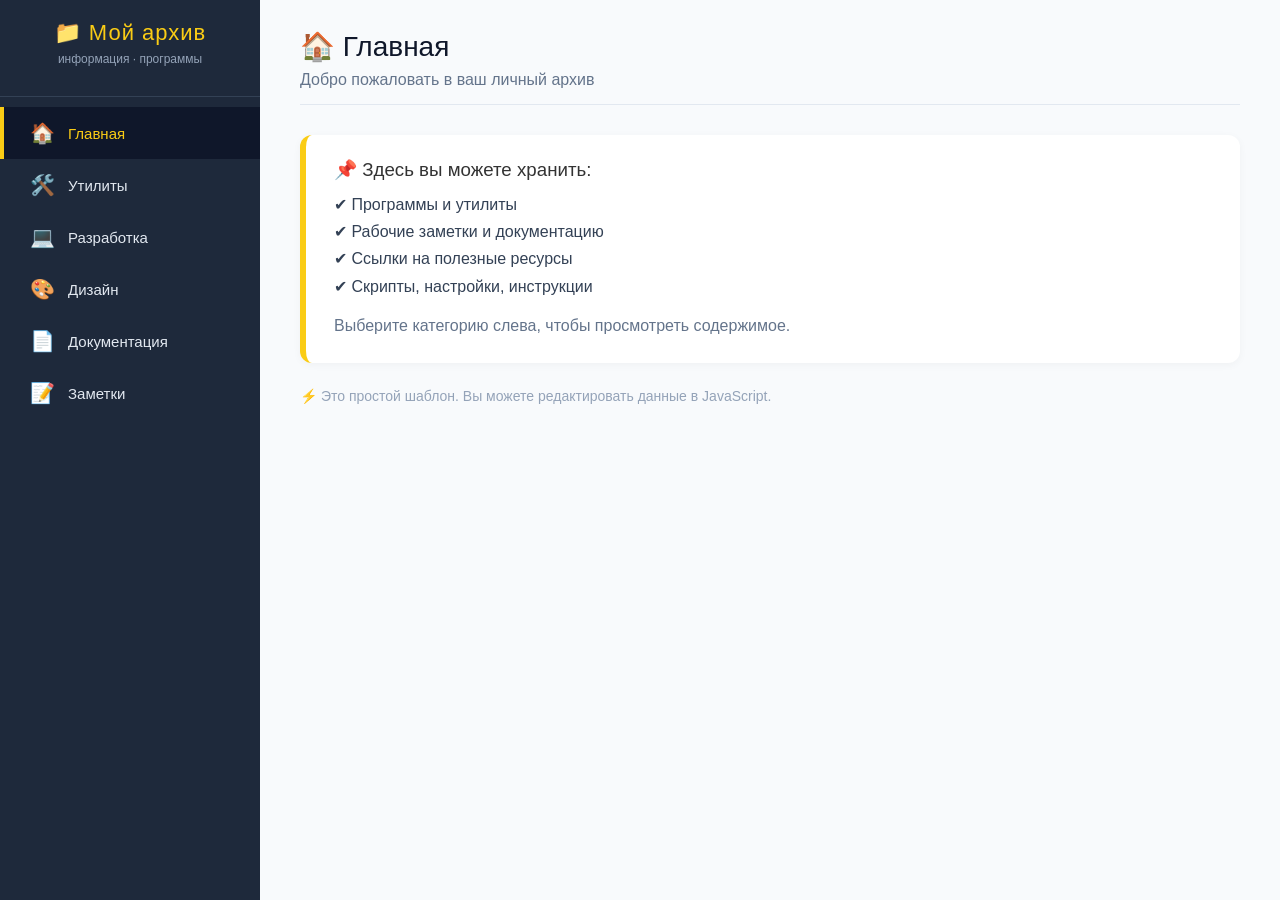
==== index.html @ 76ec464a "Add files via upload" ====
<!DOCTYPE html>
<html lang="ru">
<head>
    <meta charset="UTF-8">
    <meta name="viewport" content="width=device-width, initial-scale=1.0">
    <title>Мой архив программ и информации</title>
    <style>
        /* ----- Общие стили ----- */
        * {
            margin: 0;
            padding: 0;
            box-sizing: border-box;
            font-family: 'Segoe UI', Tahoma, Geneva, Verdana, sans-serif;
        }

        body {
            display: flex;
            height: 100vh;
            background: #f4f6f9;
            color: #333;
        }

        /* ----- Левая панель (категории) ----- */
        .sidebar {
            width: 260px;
            background: #1e293b;
            color: #e2e8f0;
            display: flex;
            flex-direction: column;
            padding: 20px 0;
            box-shadow: 2px 0 10px rgba(0, 0, 0, 0.2);
            flex-shrink: 0;
            overflow-y: auto;
        }

        .sidebar h2 {
            text-align: center;
            font-weight: 300;
            letter-spacing: 1px;
            padding: 0 20px 30px 20px;
            border-bottom: 1px solid #334155;
            color: #facc15;
            font-size: 22px;
        }

        .sidebar h2 span {
            display: block;
            font-size: 12px;
            color: #94a3b8;
            margin-top: 6px;
            letter-spacing: 0;
        }

        .category-list {
            list-style: none;
            margin-top: 10px;
        }

        .category-list li {
            padding: 14px 24px;
            cursor: pointer;
            transition: all 0.2s ease;
            border-left: 4px solid transparent;
            font-weight: 500;
            font-size: 15px;
            display: flex;
            align-items: center;
            gap: 12px;
        }

        .category-list li:hover {
            background: #334155;
            border-left-color: #facc15;
        }

        .category-list li.active {
            background: #0f172a;
            border-left-color: #facc15;
            color: #facc15;
        }

        .category-list li .icon {
            font-size: 20px;
            width: 28px;
            text-align: center;
        }

        /* ----- Правая область (контент) ----- */
        .main-content {
            flex: 1;
            padding: 30px 40px;
            overflow-y: auto;
            background: #f8fafc;
        }

        .main-content h1 {
            font-size: 28px;
            font-weight: 300;
            margin-bottom: 8px;
            color: #0f172a;
        }

        .main-content .subtitle {
            color: #64748b;
            margin-bottom: 30px;
            border-bottom: 1px solid #e2e8f0;
            padding-bottom: 15px;
        }

        /* Карточки программ / файлов */
        .items-grid {
            display: grid;
            grid-template-columns: repeat(auto-fill, minmax(220px, 1fr));
            gap: 18px;
        }

        .item-card {
            background: white;
            border-radius: 12px;
            padding: 18px 18px 14px;
            box-shadow: 0 2px 8px rgba(0, 0, 0, 0.06);
            border: 1px solid #e9edf2;
            transition: 0.15s ease;
            cursor: default;
        }

        .item-card:hover {
            transform: translateY(-3px);
            box-shadow: 0 8px 20px rgba(0, 0, 0, 0.08);
            border-color: #cbd5e1;
        }

        .item-card .item-icon {
            font-size: 32px;
            margin-bottom: 8px;
        }

        .item-card .item-name {
            font-weight: 600;
            font-size: 16px;
            color: #0f172a;
        }

        .item-card .item-desc {
            font-size: 13px;
            color: #64748b;
            margin-top: 4px;
        }

        .item-card .item-action {
            margin-top: 12px;
            display: inline-block;
            background: #eef2f6;
            padding: 4px 14px;
            border-radius: 20px;
            font-size: 12px;
            color: #1e293b;
            text-decoration: none;
            font-weight: 500;
        }

        .item-card .item-action:hover {
            background: #1e293b;
            color: white;
        }

        /* Информационный блок (не программы) */
        .info-block {
            background: white;
            border-radius: 12px;
            padding: 24px 28px;
            border-left: 6px solid #facc15;
            box-shadow: 0 2px 8px rgba(0, 0, 0, 0.04);
            margin-bottom: 25px;
        }

        .info-block h3 {
            font-weight: 500;
            margin-bottom: 10px;
        }

        .info-block p {
            line-height: 1.7;
            color: #334155;
        }

        /* ----- Адаптивность ----- */
        @media (max-width: 700px) {
            body {
                flex-direction: column;
            }
            .sidebar {
                width: 100%;
                height: auto;
                flex-direction: row;
                flex-wrap: wrap;
                padding: 10px 15px;
                align-items: center;
            }
            .sidebar h2 {
                padding: 0 15px 0 0;
                border-bottom: none;
                font-size: 18px;
                width: auto;
            }
            .sidebar h2 span {
                display: none;
            }
            .category-list {
                display: flex;
                flex-wrap: wrap;
                margin-top: 0;
                gap: 6px;
            }
            .category-list li {
                padding: 8px 14px;
                border-left: none;
                border-bottom: 2px solid transparent;
                font-size: 13px;
            }
            .category-list li.active {
                border-bottom-color: #facc15;
                border-left-color: transparent;
            }
            .main-content {
                padding: 20px;
            }
        }
    </style>
</head>
<body>

    <!-- ===== ЛЕВАЯ ПАНЕЛЬ ===== -->
    <aside class="sidebar">
        <h2>
            📁 Мой архив
            <span>информация · программы</span>
        </h2>
        <ul class="category-list" id="categoryList">
            <li class="active" data-category="home">
                <span class="icon">🏠</span> Главная
            </li>
            <li data-category="utils">
                <span class="icon">🛠️</span> Утилиты
            </li>
            <li data-category="dev">
                <span class="icon">💻</span> Разработка
            </li>
            <li data-category="design">
                <span class="icon">🎨</span> Дизайн
            </li>
            <li data-category="docs">
                <span class="icon">📄</span> Документация
            </li>
            <li data-category="notes">
                <span class="icon">📝</span> Заметки
            </li>
        </ul>
    </aside>

    <!-- ===== ПРАВАЯ ОБЛАСТЬ ===== -->
    <main class="main-content" id="mainContent">
        <!-- Содержимое будет вставлено через JavaScript -->
    </main>

    <script>
        // ============================================================
        //  ДАННЫЕ (категории + содержимое)
        // ============================================================
        const data = {
            home: {
                title: '🏠 Главная',
                subtitle: 'Добро пожаловать в ваш личный архив',
                type: 'info',
                content: `
                    <div class="info-block">
                        <h3>📌 Здесь вы можете хранить:</h3>
                        <p>
                            ✔ Программы и утилиты<br>
                            ✔ Рабочие заметки и документацию<br>
                            ✔ Ссылки на полезные ресурсы<br>
                            ✔ Скрипты, настройки, инструкции
                        </p>
                        <p style="margin-top:12px; color:#64748b;">
                            Выберите категорию слева, чтобы просмотреть содержимое.
                        </p>
                    </div>
                    <div style="color:#94a3b8; font-size:14px; margin-top:20px;">
                        ⚡ Это простой шаблон. Вы можете редактировать данные в JavaScript.
                    </div>
                `
            },
            utils: {
                title: '🛠️ Утилиты',
                subtitle: 'Системные и вспомогательные программы',
                type: 'grid',
                items: [
                    { icon: '🧹', name: 'CCleaner', desc: 'Очистка системы' },
                    { icon: '📦', name: '7-Zip', desc: 'Архиватор' },
                    { icon: '🖥️', name: 'HWMonitor', desc: 'Мониторинг железа' },
                    { icon: '🔐', name: 'KeePass', desc: 'Менеджер паролей' },
                ]
            },
            dev: {
                title: '💻 Разработка',
                subtitle: 'IDE, редакторы, инструменты для кода',
                type: 'grid',
                items: [
                    { icon: '📝', name: 'VS Code', desc: 'Редактор кода' },
                    { icon: '🐍', name: 'PyCharm', desc: 'Python IDE' },
                    { icon: '🌐', name: 'Chrome DevTools', desc: 'Отладка веб-приложений' },
                    { icon: '📂', name: 'Git', desc: 'Система контроля версий' },
                ]
            },
            design: {
                title: '🎨 Дизайн',
                subtitle: 'Графика, макеты, редакторы',
                type: 'grid',
                items: [
                    { icon: '🖌️', name: 'Figma', desc: 'Дизайн интерфейсов' },
                    { icon: '🖼️', name: 'GIMP', desc: 'Растровый редактор' },
                    { icon: '📐', name: 'Inkscape', desc: 'Векторная графика' },
                    { icon: '🎬', name: 'DaVinci Resolve', desc: 'Монтаж видео' },
                ]
            },
            docs: {
                title: '📄 Документация',
                subtitle: 'Инструкции, руководства, PDF',
                type: 'grid',
                items: [
                    { icon: '📘', name: 'Руководство по Python', desc: 'Базовый синтаксис' },
                    { icon: '📙', name: 'Docker Cheatsheet', desc: 'Команды Docker' },
                    { icon: '📗', name: 'GitHub Actions', desc: 'CI/CD примеры' },
                    { icon: '📕', name: 'Markdown Guide', desc: 'Оформление README' },
                ]
            },
            notes: {
                title: '📝 Заметки',
                subtitle: 'Быстрые записи и идеи',
                type: 'info',
                content: `
                    <div class="info-block">
                        <h3>🧠 Идеи / напоминания</h3>
                        <p>
                            • Обновить драйверы на ноутбуке<br>
                            • Написать статью про Docker<br>
                            • Сделать бэкап базы данных<br>
                            • Изучить TypeScript
                        </p>
                    </div>
                    <div class="info-block" style="border-left-color:#3b82f6;">
                        <h3>🔗 Полезные ссылки</h3>
                        <p>
                            <a href="#" style="color:#2563eb; text-decoration:none;">→ Habr</a><br>
                            <a href="#" style="color:#2563eb; text-decoration:none;">→ GitHub Trending</a><br>
                            <a href="#" style="color:#2563eb; text-decoration:none;">→ Stack Overflow</a>
                        </p>
                    </div>
                `
            }
        };

        // ============================================================
        //  ОТРИСОВКА
        // ============================================================
        function renderCategory(categoryKey) {
            const section = data[categoryKey];
            if (!section) return;

            const container = document.getElementById('mainContent');

            // Если это информационная страница
            if (section.type === 'info') {
                container.innerHTML = `
                    <h1>${section.title}</h1>
                    <div class="subtitle">${section.subtitle}</div>
                    ${section.content}
                `;
                return;
            }

            // Если это сетка программ/файлов
            if (section.type === 'grid' && section.items) {
                let cardsHtml = section.items.map(item => `
                    <div class="item-card">
                        <div class="item-icon">${item.icon}</div>
                        <div class="item-name">${item.name}</div>
                        <div class="item-desc">${item.desc}</div>
                        <a href="#" class="item-action">Подробнее →</a>
                    </div>
                `).join('');

                container.innerHTML = `
                    <h1>${section.title}</h1>
                    <div class="subtitle">${section.subtitle}</div>
                    <div class="items-grid">${cardsHtml}</div>
                `;
            }
        }

        // ============================================================
        //  НАВИГАЦИЯ (клики по категориям)
        // ============================================================
        const categoryItems = document.querySelectorAll('.category-list li');

        categoryItems.forEach(item => {
            item.addEventListener('click', function() {
                // Убираем active у всех
                categoryItems.forEach(li => li.classList.remove('active'));
                this.classList.add('active');

                const category = this.dataset.category;
                renderCategory(category);
            });
        });

        // ============================================================
        //  СТАРТОВАЯ ЗАГРУЗКА (Главная)
        // ============================================================
        renderCategory('home');
    </script>

</body>
</html>
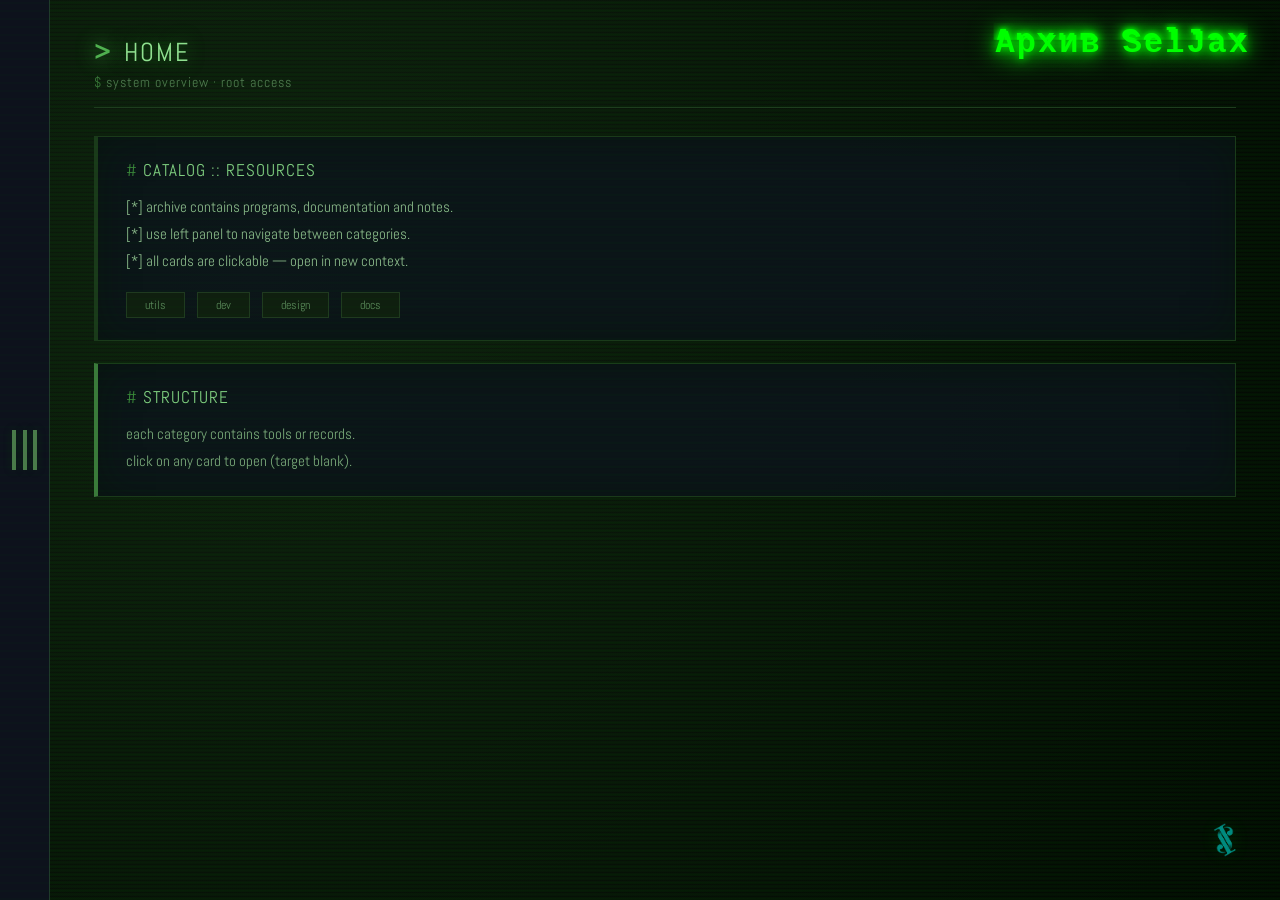
==== commit 73ab84ab: "Add files via upload" ====
--- a/index.html
+++ b/index.html
@@ -1,424 +1,929 @@
 <!DOCTYPE html>
 <html lang="ru">
 <head>
-    <meta charset="UTF-8">
-    <meta name="viewport" content="width=device-width, initial-scale=1.0">
-    <title>Мой архив программ и информации</title>
-    <style>
-        /* ----- Общие стили ----- */
-        * {
-            margin: 0;
-            padding: 0;
-            box-sizing: border-box;
-            font-family: 'Segoe UI', Tahoma, Geneva, Verdana, sans-serif;
-        }
-
-        body {
-            display: flex;
-            height: 100vh;
-            background: #f4f6f9;
-            color: #333;
-        }
-
-        /* ----- Левая панель (категории) ----- */
-        .sidebar {
-            width: 260px;
-            background: #1e293b;
-            color: #e2e8f0;
-            display: flex;
-            flex-direction: column;
-            padding: 20px 0;
-            box-shadow: 2px 0 10px rgba(0, 0, 0, 0.2);
-            flex-shrink: 0;
-            overflow-y: auto;
-        }
-
-        .sidebar h2 {
-            text-align: center;
-            font-weight: 300;
-            letter-spacing: 1px;
-            padding: 0 20px 30px 20px;
-            border-bottom: 1px solid #334155;
-            color: #facc15;
-            font-size: 22px;
-        }
-
-        .sidebar h2 span {
-            display: block;
-            font-size: 12px;
-            color: #94a3b8;
-            margin-top: 6px;
-            letter-spacing: 0;
-        }
-
-        .category-list {
-            list-style: none;
-            margin-top: 10px;
-        }
-
-        .category-list li {
-            padding: 14px 24px;
-            cursor: pointer;
-            transition: all 0.2s ease;
-            border-left: 4px solid transparent;
-            font-weight: 500;
-            font-size: 15px;
-            display: flex;
-            align-items: center;
-            gap: 12px;
-        }
-
-        .category-list li:hover {
-            background: #334155;
-            border-left-color: #facc15;
-        }
-
-        .category-list li.active {
-            background: #0f172a;
-            border-left-color: #facc15;
-            color: #facc15;
-        }
-
-        .category-list li .icon {
-            font-size: 20px;
-            width: 28px;
-            text-align: center;
-        }
-
-        /* ----- Правая область (контент) ----- */
-        .main-content {
-            flex: 1;
-            padding: 30px 40px;
-            overflow-y: auto;
-            background: #f8fafc;
-        }
-
-        .main-content h1 {
-            font-size: 28px;
-            font-weight: 300;
-            margin-bottom: 8px;
-            color: #0f172a;
-        }
-
-        .main-content .subtitle {
-            color: #64748b;
-            margin-bottom: 30px;
-            border-bottom: 1px solid #e2e8f0;
-            padding-bottom: 15px;
-        }
-
-        /* Карточки программ / файлов */
-        .items-grid {
-            display: grid;
-            grid-template-columns: repeat(auto-fill, minmax(220px, 1fr));
-            gap: 18px;
-        }
-
-        .item-card {
-            background: white;
-            border-radius: 12px;
-            padding: 18px 18px 14px;
-            box-shadow: 0 2px 8px rgba(0, 0, 0, 0.06);
-            border: 1px solid #e9edf2;
-            transition: 0.15s ease;
-            cursor: default;
-        }
-
-        .item-card:hover {
-            transform: translateY(-3px);
-            box-shadow: 0 8px 20px rgba(0, 0, 0, 0.08);
-            border-color: #cbd5e1;
-        }
-
-        .item-card .item-icon {
-            font-size: 32px;
-            margin-bottom: 8px;
-        }
-
-        .item-card .item-name {
-            font-weight: 600;
-            font-size: 16px;
-            color: #0f172a;
-        }
-
-        .item-card .item-desc {
-            font-size: 13px;
-            color: #64748b;
-            margin-top: 4px;
-        }
-
-        .item-card .item-action {
-            margin-top: 12px;
-            display: inline-block;
-            background: #eef2f6;
-            padding: 4px 14px;
-            border-radius: 20px;
-            font-size: 12px;
-            color: #1e293b;
-            text-decoration: none;
-            font-weight: 500;
-        }
-
-        .item-card .item-action:hover {
-            background: #1e293b;
-            color: white;
-        }
-
-        /* Информационный блок (не программы) */
-        .info-block {
-            background: white;
-            border-radius: 12px;
-            padding: 24px 28px;
-            border-left: 6px solid #facc15;
-            box-shadow: 0 2px 8px rgba(0, 0, 0, 0.04);
-            margin-bottom: 25px;
-        }
-
-        .info-block h3 {
-            font-weight: 500;
-            margin-bottom: 10px;
-        }
-
-        .info-block p {
-            line-height: 1.7;
-            color: #334155;
-        }
-
-        /* ----- Адаптивность ----- */
-        @media (max-width: 700px) {
-            body {
-                flex-direction: column;
-            }
-            .sidebar {
-                width: 100%;
-                height: auto;
-                flex-direction: row;
-                flex-wrap: wrap;
-                padding: 10px 15px;
-                align-items: center;
-            }
-            .sidebar h2 {
-                padding: 0 15px 0 0;
-                border-bottom: none;
-                font-size: 18px;
-                width: auto;
-            }
-            .sidebar h2 span {
-                display: none;
-            }
-            .category-list {
-                display: flex;
-                flex-wrap: wrap;
-                margin-top: 0;
-                gap: 6px;
-            }
-            .category-list li {
-                padding: 8px 14px;
-                border-left: none;
-                border-bottom: 2px solid transparent;
-                font-size: 13px;
-            }
-            .category-list li.active {
-                border-bottom-color: #facc15;
-                border-left-color: transparent;
-            }
-            .main-content {
-                padding: 20px;
-            }
-        }
-    </style>
+  <meta charset="UTF-8">
+  <meta name="viewport" content="width=device-width, initial-scale=1.0">
+  <title>ARCHIVE :: ROOT</title>
+  <link href="https://fonts.googleapis.com/css?family=Abel" rel="stylesheet">
+  <style>
+    /* ----- базовый сброс ----- */
+    * {
+      margin: 0;
+      padding: 0;
+      box-sizing: border-box;
+    }
+
+    body {
+      width: 100vw;
+      height: 100vh;
+      font-family: 'Abel', 'Courier New', monospace;
+      background: #0b0e14;
+      color: #a0f0a0;
+      overflow: hidden;
+      display: flex;
+      background-image: radial-gradient(circle at 20% 30%, #0f1a0f 0%, #030503 100%);
+      position: relative;
+    }
+
+    /* эффект сканирующей линии */
+    body::after {
+      content: '';
+      position: fixed;
+      top: 0;
+      left: 0;
+      width: 100%;
+      height: 100%;
+      background: repeating-linear-gradient(0deg,
+        rgba(0, 255, 0, 0.015) 0px,
+        rgba(0, 255, 0, 0.015) 2px,
+        transparent 2px,
+        transparent 8px);
+      pointer-events: none;
+      z-index: 999;
+    }
+
+    /* ----- ЗАГОЛОВОК "Архив SelJax" (правый верхний угол) ----- */
+    .header-title {
+      position: fixed;
+      top: 25px;
+      right: 30px;
+      z-index: 1000;
+      pointer-events: none;
+    }
+
+    .matrix-text {
+      color: #0f0;
+      font-size: 32px;
+      font-family: 'Courier New', monospace;
+      position: relative;
+      text-shadow: 0 0 10px #0f0, 0 0 20px #0f0, 0 0 30px #0f0;
+      letter-spacing: 2px;
+      font-weight: bold;
+    }
+
+    .matrix-text::before {
+      content: attr(data-text);
+      position: absolute;
+      top: 0;
+      left: 0;
+      width: 100%;
+      height: 100%;
+      animation: glitch 2s infinite;
+      clip-path: polygon(0 0, 100% 0, 100% 45%, 0 45%);
+      transform: translate(-2px, -2px);
+      color: #0f0;
+      text-shadow: 0 0 5px #0f0, 0 0 15px #0f0;
+    }
+
+    /* Glitch effect for the text */
+    @keyframes glitch {
+      0%, 100% {
+        clip-path: polygon(0 0, 100% 0, 100% 45%, 0 45%);
+        transform: translate(0);
+      }
+      33% {
+        clip-path: polygon(0 0, 100% 0, 100% 15%, 0 15%);
+        transform: translate(-3px, -3px);
+      }
+      66% {
+        clip-path: polygon(0 85%, 100% 85%, 100% 100%, 0 100%);
+        transform: translate(3px, 3px);
+      }
+    }
+
+    /* Дождь из символов */
+    .rain {
+      position: fixed;
+      top: 0;
+      left: 0;
+      width: 100%;
+      height: 100%;
+      background: repeating-linear-gradient(
+        0deg,
+        rgba(0, 255, 0, 0.03) 0,
+        rgba(0, 255, 0, 0.06) 2px,
+        transparent 4px
+      );
+      animation: rain 10s linear infinite;
+      z-index: 0;
+      pointer-events: none;
+    }
+
+    @keyframes rain {
+      0% {
+        transform: translateY(-100%);
+      }
+      100% {
+        transform: translateY(100%);
+      }
+    }
+
+    /* ----- ЛОГОТИП (правый нижний угол) ----- */
+    .logo {
+      position: fixed;
+      bottom: 30px;
+      right: 30px;
+      z-index: 1000;
+      opacity: 0.7;
+      transition: opacity 0.3s ease;
+      pointer-events: none;
+    }
+
+    .logo:hover {
+      opacity: 1;
+    }
+
+    .logo img {
+      max-height: 50px;
+      width: auto;
+      filter: drop-shadow(0 0 10px rgba(0, 255, 0, 0.2));
+    }
+
+    /* ----- МЕНЮ (фиксированное, не накладывается) ----- */
+    .menu-trigger {
+      position: fixed;
+      top: 0;
+      left: 0;
+      width: 50px;
+      height: 100%;
+      cursor: pointer;
+      display: flex;
+      align-items: center;
+      justify-content: center;
+      z-index: 100;
+      background: #0d121c;
+      border-right: 1px solid #1f3a2a;
+      transition: background 0.2s;
+    }
+
+    .menu-trigger:hover {
+      background: #111e1a;
+      border-right: none;
+    }
+
+    .menu-trigger:hover > .bars > span:first-of-type,
+    .menu-trigger:hover > .bars > span:last-of-type {
+      transform: translateY(-5px);
+      opacity: 0;
+    }
+
+    .menu-trigger:hover > .bars > span:nth-of-type(2) {
+      transform: scaleY(1.2);
+      transform-origin: center bottom;
+    }
+
+    .menu-trigger:hover > .menu {
+      transform: translateX(0);
+    }
+
+    .menu-trigger:hover > .menu > ul > li > p {
+      transform: translateY(0);
+    }
+
+    .menu-trigger:hover > .menu-label {
+      opacity: 1;
+    }
+
+    .menu-label {
+      color: #5a8a5a;
+      font-weight: bold;
+      letter-spacing: 0.2rem;
+      transition: opacity 0.8s cubic-bezier(0.785, 0.135, 0.15, 0.86);
+      position: absolute;
+      opacity: 0;
+      font-size: 0.8rem;
+      z-index: 101;
+      text-transform: uppercase;
+      text-shadow: 0 0 8px #1f4a1f;
+      pointer-events: none;
+      bottom: 30px;
+      left: 290%;
+      transform: translateX(-50%);
+      white-space: nowrap;
+    }
+
+    .bars {
+      display: flex;
+      width: 50%;
+      align-items: center;
+      justify-content: space-between;
+      z-index: 10;
+    }
+
+    .bars > span {
+      width: 4px;
+      height: 40px;
+      background: #4a7a4a;
+      transition: all 0.4s ease;
+      box-shadow: 0 0 8px rgba(0, 80, 0, 0.3);
+    }
+
+    /* Меню полностью выезжает, не накладываясь */
+    .menu {
+      position: fixed;
+      top: 0;
+      left: 0;
+      background: #0d121c;
+      height: 100%;
+      border-right: 1px solid #1f3a2a;
+      transform: translateX(-100%);
+      transition: all 0.8s cubic-bezier(0.785, 0.135, 0.15, 0.86);
+      padding: 50px 100px 50px 50px;
+      will-change: transform;
+      z-index: 99;
+      box-shadow: inset -10px 0 30px rgba(0, 20, 0, 0.4);
+      width: 300px;
+      pointer-events: none;
+    }
+
+    .menu-trigger:hover .menu {
+      transform: translateX(0);
+      pointer-events: auto;
+    }
+
+    .menu > ul:hover > li:not(:hover) {
+      color: rgba(180, 240, 180, 0.4);
+    }
+
+    .menu > ul > li {
+      color: #a0e0a0;
+      font-size: 2rem;
+      cursor: pointer;
+      padding: 10px 0;
+      width: 200px;
+      overflow: hidden;
+      list-style: none;
+      text-transform: uppercase;
+      letter-spacing: 2px;
+      text-shadow: 0 0 6px rgba(0, 60, 0, 0.2);
+      transition: color 0.2s ease;
+    }
+
+    .menu > ul > li:first-of-type {
+      padding-top: 0;
+    }
+
+    .menu > ul > li:last-of-type {
+      padding-bottom: 0;
+    }
+
+    .menu > ul > li:nth-of-type(1) > p {
+      transition: transform 0.6s cubic-bezier(0.785, 0.135, 0.15, 0.86) 0.1s, color 0.2s ease;
+    }
+    .menu > ul > li:nth-of-type(2) > p {
+      transition: transform 0.6s cubic-bezier(0.785, 0.135, 0.15, 0.86) 0.2s, color 0.2s ease;
+    }
+    .menu > ul > li:nth-of-type(3) > p {
+      transition: transform 0.6s cubic-bezier(0.785, 0.135, 0.15, 0.86) 0.3s, color 0.2s ease;
+    }
+    .menu > ul > li:nth-of-type(4) > p {
+      transition: transform 0.6s cubic-bezier(0.785, 0.135, 0.15, 0.86) 0.4s, color 0.2s ease;
+    }
+    .menu > ul > li:nth-of-type(5) > p {
+      transition: transform 0.6s cubic-bezier(0.785, 0.135, 0.15, 0.86) 0.5s, color 0.2s ease;
+    }
+    .menu > ul > li:nth-of-type(6) > p {
+      transition: transform 0.6s cubic-bezier(0.785, 0.135, 0.15, 0.86) 0.6s, color 0.2s ease;
+    }
+
+    .menu > ul > li > p {
+      transform: translateY(calc(100% + 10px));
+      font-weight: 400;
+    }
+
+    .menu > ul > li:hover {
+      color: #b0ffb0;
+      text-shadow: 0 0 20px #2fdf2f;
+    }
+
+    /* ----- ОСНОВНОЙ КОНТЕНТ (сдвигается вместе с меню) ----- */
+    .app-wrapper {
+      position: fixed;
+      top: 0;
+      left: 50px;
+      width: calc(100% - 50px);
+      height: 100%;
+      transition: transform 0.8s cubic-bezier(0.785, 0.135, 0.15, 0.86);
+      transform: translateX(0);
+      will-change: transform;
+      z-index: 1;
+    }
+
+    .menu-trigger:hover + .app-wrapper {
+      transform: translateX(300px);
+    }
+
+    .main-content {
+      width: 100%;
+      height: 100%;
+      padding: 36px 44px 40px 44px;
+      overflow-y: auto;
+      background: transparent;
+      position: relative;
+      z-index: 2;
+    }
+
+    .main-content::-webkit-scrollbar {
+      width: 8px;
+      background: #0b141c;
+    }
+    .main-content::-webkit-scrollbar-track {
+      background: #0b141c;
+    }
+    .main-content::-webkit-scrollbar-thumb {
+      background: #1f4a1f;
+      border: 1px solid #2a5a2a;
+    }
+    .main-content::-webkit-scrollbar-thumb:hover {
+      background: #3a7a3a;
+    }
+
+    /* заголовки (хакер) */
+    .page-title {
+      font-weight: 400;
+      font-size: 26px;
+      color: #90e090;
+      letter-spacing: 2px;
+      text-transform: uppercase;
+      text-shadow: 0 0 18px #1f7f1f;
+      margin-bottom: 4px;
+      display: flex;
+      align-items: center;
+      gap: 12px;
+    }
+
+    .page-title::before {
+      content: '>';
+      color: #50b050;
+      font-weight: 700;
+      text-shadow: 0 0 20px #40d040;
+    }
+
+    .page-sub {
+      color: #4f7a4f;
+      font-size: 14px;
+      border-bottom: 1px solid #1f3a1f;
+      padding-bottom: 16px;
+      margin-bottom: 28px;
+      letter-spacing: 1px;
+      text-transform: lowercase;
+      font-weight: 300;
+    }
+
+    .page-sub::before {
+      content: '$ ';
+      color: #3a7a3a;
+    }
+
+    /* информационные блоки */
+    .info-block {
+      background: rgba(12, 20, 28, 0.85);
+      border-radius: 0;
+      padding: 22px 28px;
+      border-left: 3px solid #50b050;
+      margin-bottom: 22px;
+      border: 1px solid #1a3a1a;
+      border-left-width: 4px;
+      box-shadow: inset 0 0 40px rgba(0, 20, 0, 0.4);
+    }
+
+    .info-block h3 {
+      font-weight: 400;
+      font-size: 17px;
+      color: #80d080;
+      margin-bottom: 12px;
+      letter-spacing: 1px;
+      text-transform: uppercase;
+    }
+
+    .info-block h3::before {
+      content: '# ';
+      color: #3a8a3a;
+    }
+
+    .info-block p {
+      line-height: 1.8;
+      color: #8aba8a;
+      font-size: 15px;
+    }
+
+    .info-block .list-item {
+      display: block;
+      padding: 6px 0;
+      border-bottom: 1px solid #1a2a1a;
+      color: #8aba8a;
+    }
+
+    .info-block .list-item::before {
+      content: '• ';
+      color: #4a9a4a;
+    }
+
+    .info-block .link-list a {
+      display: inline-block;
+      margin: 4px 0;
+      color: #70c070;
+      text-decoration: none;
+      border-bottom: 1px dashed #2a5a2a;
+      transition: 0.15s;
+      font-weight: 400;
+    }
+
+    .info-block .link-list a:hover {
+      color: #b0ffb0;
+      border-bottom-color: #70d070;
+      text-shadow: 0 0 12px #3fcf3f;
+    }
+
+    /* сетка карточек */
+    .items-grid {
+      display: grid;
+      grid-template-columns: repeat(auto-fill, minmax(220px, 1fr));
+      gap: 18px;
+    }
+
+    .item-card {
+      background: rgba(11, 20, 28, 0.85);
+      border-radius: 0;
+      padding: 18px 18px 16px;
+      border: 1px solid #1f3a1f;
+      transition: all 0.15s ease;
+      box-shadow: 0 0 12px rgba(0, 20, 0, 0.2);
+      cursor: pointer;
+      display: block;
+      text-decoration: none;
+      color: #a0e0a0;
+      position: relative;
+    }
+
+    .item-card::after {
+      content: '';
+      position: absolute;
+      bottom: 0;
+      left: 0;
+      width: 0;
+      height: 2px;
+      background: #60d060;
+      transition: 0.2s ease;
+    }
+
+    .item-card:hover {
+      transform: translateY(-3px);
+      border-color: #50b050;
+      box-shadow: 0 0 30px rgba(0, 60, 0, 0.3);
+      background: rgba(13, 26, 34, 0.9);
+    }
+
+    .item-card:hover::after {
+      width: 100%;
+    }
+
+    .item-card:active {
+      transform: scale(0.97);
+    }
+
+    .item-card .item-name {
+      font-weight: 400;
+      font-size: 16px;
+      color: #b0f0b0;
+      letter-spacing: 0.5px;
+      text-transform: uppercase;
+    }
+
+    .item-card .item-name::before {
+      content: '>';
+      color: #3a8a3a;
+      margin-right: 6px;
+    }
+
+    .item-card .item-desc {
+      font-size: 13px;
+      color: #6f9a6f;
+      margin-top: 6px;
+      line-height: 1.5;
+      font-weight: 300;
+    }
+
+    .item-card .item-meta {
+      margin-top: 14px;
+      display: flex;
+      align-items: center;
+      gap: 12px;
+    }
+
+    .item-card .item-tag {
+      font-size: 10px;
+      background: #0f1f0f;
+      color: #5a8a5a;
+      padding: 2px 14px;
+      border-radius: 0;
+      border: 1px solid #1f3a1f;
+      letter-spacing: 1px;
+      text-transform: uppercase;
+      font-weight: 300;
+    }
+
+    .item-card .item-action {
+      display: none;
+    }
+
+    /* ----- АДАПТИВНОСТЬ ----- */
+    @media (max-width: 720px) {
+      .menu-trigger {
+        width: 40px;
+      }
+      .menu {
+        padding: 30px 60px 30px 30px;
+        width: 250px;
+      }
+      .menu > ul > li {
+        font-size: 1.4rem;
+        padding: 6px 0;
+        width: 140px;
+      }
+      .app-wrapper {
+        left: 40px;
+        width: calc(100% - 40px);
+      }
+      .menu-trigger:hover + .app-wrapper {
+        transform: translateX(250px);
+      }
+      .main-content {
+        padding: 20px 16px 20px 20px;
+      }
+      .page-title {
+        font-size: 20px;
+      }
+      .items-grid {
+        grid-template-columns: 1fr 1fr;
+      }
+      .logo img {
+        max-height: 35px;
+      }
+      .logo {
+        bottom: 20px;
+        right: 20px;
+      }
+      .matrix-text {
+        font-size: 22px;
+      }
+      .header-title {
+        top: 15px;
+        right: 20px;
+      }
+    }
+
+    @media (max-width: 480px) {
+      .menu-trigger {
+        width: 36px;
+      }
+      .menu {
+        padding: 20px 30px 20px 20px;
+        width: 200px;
+      }
+      .menu > ul > li {
+        font-size: 1.1rem;
+        padding: 4px 0;
+        width: 100px;
+      }
+      .app-wrapper {
+        left: 36px;
+        width: calc(100% - 36px);
+      }
+      .menu-trigger:hover + .app-wrapper {
+        transform: translateX(200px);
+      }
+      .main-content {
+        padding: 16px 12px 16px 16px;
+      }
+      .items-grid {
+        grid-template-columns: 1fr;
+      }
+      .logo img {
+        max-height: 28px;
+      }
+      .logo {
+        bottom: 15px;
+        right: 15px;
+      }
+      .matrix-text {
+        font-size: 18px;
+      }
+      .header-title {
+        top: 10px;
+        right: 15px;
+      }
+    }
+  </style>
 </head>
 <body>
 
-    <!-- ===== ЛЕВАЯ ПАНЕЛЬ ===== -->
-    <aside class="sidebar">
-        <h2>
-            📁 Мой архив
-            <span>информация · программы</span>
-        </h2>
-        <ul class="category-list" id="categoryList">
-            <li class="active" data-category="home">
-                <span class="icon">🏠</span> Главная
-            </li>
-            <li data-category="utils">
-                <span class="icon">🛠️</span> Утилиты
-            </li>
-            <li data-category="dev">
-                <span class="icon">💻</span> Разработка
-            </li>
-            <li data-category="design">
-                <span class="icon">🎨</span> Дизайн
-            </li>
-            <li data-category="docs">
-                <span class="icon">📄</span> Документация
-            </li>
-            <li data-category="notes">
-                <span class="icon">📝</span> Заметки
-            </li>
-        </ul>
-    </aside>
-
-    <!-- ===== ПРАВАЯ ОБЛАСТЬ ===== -->
+  <!-- ===== ЭФФЕКТ ДОЖДЯ ===== -->
+  <div class="rain"></div>
+
+  <!-- ===== ЗАГОЛОВОК "Архив SelJax" (правый верхний угол) ===== -->
+  <div class="header-title">
+    <div class="matrix-text" data-text="Архив SelJax">Архив SelJax</div>
+  </div>
+
+  <!-- ===== ЛОГОТИП (правый нижний угол) ===== -->
+  <div class="logo">
+    <img src="images/seljax_logo.png" alt="Seljax Logo">
+  </div>
+
+  <!-- ===== МЕНЮ (триггер) ===== -->
+  <div class="menu-trigger" id="menuTrigger">
+    <div class="bars">
+      <span></span>
+      <span></span>
+      <span></span>
+    </div>
+    <span class="menu-label">menu</span>
+    <nav class="menu" id="sideMenu">
+      <ul class="category-list" id="categoryList">
+        <li data-category="home"><p>home</p></li>
+        <li data-category="utils"><p>utils</p></li>
+        <li data-category="dev"><p>dev</p></li>
+        <li data-category="design"><p>design</p></li>
+        <li data-category="docs"><p>docs</p></li>
+        <li data-category="notes"><p>notes</p></li>
+      </ul>
+    </nav>
+  </div>
+
+  <!-- ===== ОБЕРТКА (сдвигается вместе с меню) ===== -->
+  <div class="app-wrapper" id="appWrapper">
+    <!-- ===== ОСНОВНОЙ КОНТЕНТ ===== -->
     <main class="main-content" id="mainContent">
-        <!-- Содержимое будет вставлено через JavaScript -->
+      <!-- динамический рендер через JavaScript -->
     </main>
-
-    <script>
-        // ============================================================
-        //  ДАННЫЕ (категории + содержимое)
-        // ============================================================
-        const data = {
-            home: {
-                title: '🏠 Главная',
-                subtitle: 'Добро пожаловать в ваш личный архив',
-                type: 'info',
-                content: `
-                    <div class="info-block">
-                        <h3>📌 Здесь вы можете хранить:</h3>
-                        <p>
-                            ✔ Программы и утилиты<br>
-                            ✔ Рабочие заметки и документацию<br>
-                            ✔ Ссылки на полезные ресурсы<br>
-                            ✔ Скрипты, настройки, инструкции
-                        </p>
-                        <p style="margin-top:12px; color:#64748b;">
-                            Выберите категорию слева, чтобы просмотреть содержимое.
-                        </p>
-                    </div>
-                    <div style="color:#94a3b8; font-size:14px; margin-top:20px;">
-                        ⚡ Это простой шаблон. Вы можете редактировать данные в JavaScript.
-                    </div>
-                `
-            },
-            utils: {
-                title: '🛠️ Утилиты',
-                subtitle: 'Системные и вспомогательные программы',
-                type: 'grid',
-                items: [
-                    { icon: '🧹', name: 'CCleaner', desc: 'Очистка системы' },
-                    { icon: '📦', name: '7-Zip', desc: 'Архиватор' },
-                    { icon: '🖥️', name: 'HWMonitor', desc: 'Мониторинг железа' },
-                    { icon: '🔐', name: 'KeePass', desc: 'Менеджер паролей' },
-                ]
-            },
-            dev: {
-                title: '💻 Разработка',
-                subtitle: 'IDE, редакторы, инструменты для кода',
-                type: 'grid',
-                items: [
-                    { icon: '📝', name: 'VS Code', desc: 'Редактор кода' },
-                    { icon: '🐍', name: 'PyCharm', desc: 'Python IDE' },
-                    { icon: '🌐', name: 'Chrome DevTools', desc: 'Отладка веб-приложений' },
-                    { icon: '📂', name: 'Git', desc: 'Система контроля версий' },
-                ]
-            },
-            design: {
-                title: '🎨 Дизайн',
-                subtitle: 'Графика, макеты, редакторы',
-                type: 'grid',
-                items: [
-                    { icon: '🖌️', name: 'Figma', desc: 'Дизайн интерфейсов' },
-                    { icon: '🖼️', name: 'GIMP', desc: 'Растровый редактор' },
-                    { icon: '📐', name: 'Inkscape', desc: 'Векторная графика' },
-                    { icon: '🎬', name: 'DaVinci Resolve', desc: 'Монтаж видео' },
-                ]
-            },
-            docs: {
-                title: '📄 Документация',
-                subtitle: 'Инструкции, руководства, PDF',
-                type: 'grid',
-                items: [
-                    { icon: '📘', name: 'Руководство по Python', desc: 'Базовый синтаксис' },
-                    { icon: '📙', name: 'Docker Cheatsheet', desc: 'Команды Docker' },
-                    { icon: '📗', name: 'GitHub Actions', desc: 'CI/CD примеры' },
-                    { icon: '📕', name: 'Markdown Guide', desc: 'Оформление README' },
-                ]
-            },
-            notes: {
-                title: '📝 Заметки',
-                subtitle: 'Быстрые записи и идеи',
-                type: 'info',
-                content: `
-                    <div class="info-block">
-                        <h3>🧠 Идеи / напоминания</h3>
-                        <p>
-                            • Обновить драйверы на ноутбуке<br>
-                            • Написать статью про Docker<br>
-                            • Сделать бэкап базы данных<br>
-                            • Изучить TypeScript
-                        </p>
-                    </div>
-                    <div class="info-block" style="border-left-color:#3b82f6;">
-                        <h3>🔗 Полезные ссылки</h3>
-                        <p>
-                            <a href="#" style="color:#2563eb; text-decoration:none;">→ Habr</a><br>
-                            <a href="#" style="color:#2563eb; text-decoration:none;">→ GitHub Trending</a><br>
-                            <a href="#" style="color:#2563eb; text-decoration:none;">→ Stack Overflow</a>
-                        </p>
-                    </div>
-                `
+  </div>
+
+  <script>
+    (function() {
+      // ================================================================
+      // ПРОВЕРКА НА 404 ОШИБКУ
+      // ================================================================
+      (function check404() {
+        // Проверяем, не является ли текущая страница error404.html
+        if (window.location.pathname.includes('error404.html')) {
+          return; // Если уже на странице 404 — ничего не делаем
+        }
+
+        // Проверяем, есть ли параметр ?404 или ?error=404 в URL
+        const urlParams = new URLSearchParams(window.location.search);
+        if (urlParams.get('error') === '404' || urlParams.get('404') !== null) {
+          window.location.href = 'error404.html';
+          return;
+        }
+
+        // Проверяем, не является ли страница 404 по другим признакам
+        // (например, если в title есть "404" или путь содержит несуществующий файл)
+        if (document.title.includes('404') || 
+            document.title.includes('Not Found') ||
+            document.title.includes('Страница не найдена')) {
+          window.location.href = 'error404.html';
+          return;
+        }
+
+        // Перехватываем клики по ссылкам для проверки
+        document.addEventListener('click', function(e) {
+          const link = e.target.closest('a');
+          if (link && link.href && !link.href.startsWith('#') && 
+              !link.href.startsWith('javascript:') && !link.href.includes('error404.html')) {
+            
+            // Проверяем, ведёт ли ссылка на существующий файл
+            // (простая проверка для демонстрации)
+            const url = new URL(link.href);
+            const path = url.pathname;
+            
+            // Если путь заканчивается на .html или .htm, но не является index.html или error404.html
+            if ((path.endsWith('.html') || path.endsWith('.htm')) && 
+                !path.endsWith('index.html') && 
+                !path.endsWith('error404.html') &&
+                !path.endsWith('/')) {
+              
+              // Проверяем, есть ли такой файл в списке существующих
+              // (это упрощённая проверка для демонстрации)
+              const existingPages = ['index.html', 'error404.html'];
+              const pageName = path.split('/').pop();
+              
+              if (!existingPages.includes(pageName) && pageName !== '') {
+                e.preventDefault();
+                window.location.href = 'error404.html';
+              }
             }
-        };
-
-        // ============================================================
-        //  ОТРИСОВКА
-        // ============================================================
-        function renderCategory(categoryKey) {
-            const section = data[categoryKey];
-            if (!section) return;
-
-            const container = document.getElementById('mainContent');
-
-            // Если это информационная страница
-            if (section.type === 'info') {
-                container.innerHTML = `
-                    <h1>${section.title}</h1>
-                    <div class="subtitle">${section.subtitle}</div>
-                    ${section.content}
-                `;
-                return;
-            }
-
-            // Если это сетка программ/файлов
-            if (section.type === 'grid' && section.items) {
-                let cardsHtml = section.items.map(item => `
-                    <div class="item-card">
-                        <div class="item-icon">${item.icon}</div>
-                        <div class="item-name">${item.name}</div>
-                        <div class="item-desc">${item.desc}</div>
-                        <a href="#" class="item-action">Подробнее →</a>
-                    </div>
-                `).join('');
-
-                container.innerHTML = `
-                    <h1>${section.title}</h1>
-                    <div class="subtitle">${section.subtitle}</div>
-                    <div class="items-grid">${cardsHtml}</div>
-                `;
-            }
+          }
+        });
+      })();
+
+      // ================================================================
+      // ДАННЫЕ
+      // ================================================================
+      const data = {
+        home: {
+          title: 'home',
+          subtitle: 'system overview · root access',
+          type: 'info',
+          content: `
+            <div class="info-block">
+              <h3>catalog :: resources</h3>
+              <p>
+                [*] archive contains programs, documentation and notes.<br>
+                [*] use left panel to navigate between categories.<br>
+                [*] all cards are clickable — open in new context.
+              </p>
+              <div style="margin-top: 18px; display: flex; gap: 12px; flex-wrap: wrap;">
+                <span style="background:#0f1f0f; padding:4px 18px; border:1px solid #1f3a1f; font-size:12px; color:#5a8a5a;">utils</span>
+                <span style="background:#0f1f0f; padding:4px 18px; border:1px solid #1f3a1f; font-size:12px; color:#5a8a5a;">dev</span>
+                <span style="background:#0f1f0f; padding:4px 18px; border:1px solid #1f3a1f; font-size:12px; color:#5a8a5a;">design</span>
+                <span style="background:#0f1f0f; padding:4px 18px; border:1px solid #1f3a1f; font-size:12px; color:#5a8a5a;">docs</span>
+              </div>
+            </div>
+            <div class="info-block" style="border-left-color:#3a7a3a;">
+              <h3>structure</h3>
+              <p style="color:#7aaa7a;">
+                each category contains tools or records.<br>
+                click on any card to open (target blank).
+              </p>
+            </div>
+          `
+        },
+        utils: {
+          title: 'utils',
+          subtitle: 'system & auxiliary tools',
+          type: 'grid',
+          items: [
+            { name: 'CCleaner', desc: 'system cleaner & registry', tag: 'system', link: '#' },
+            { name: '7-Zip', desc: 'high compression archiver', tag: 'file', link: '#' },
+            { name: 'HWMonitor', desc: 'hardware monitoring', tag: 'hardware', link: '#' },
+            { name: 'KeePass', desc: 'encrypted password manager', tag: 'security', link: '#' },
+          ]
+        },
+        dev: {
+          title: 'dev',
+          subtitle: 'editors, IDE, coding tools',
+          type: 'grid',
+          items: [
+            { name: 'VS Code', desc: 'multi-language code editor', tag: 'editor', link: '#' },
+            { name: 'PyCharm', desc: 'python development environment', tag: 'IDE', link: '#' },
+            { name: 'Chrome DevTools', desc: 'web debugging & profiling', tag: 'debug', link: '#' },
+            { name: 'Git', desc: 'distributed version control', tag: 'VCS', link: '#' },
+          ]
+        },
+        design: {
+          title: 'design',
+          subtitle: 'graphics, layouts, editors',
+          type: 'grid',
+          items: [
+            { name: 'Figma', desc: 'vector UI/UX design', tag: 'UI/UX', link: '#' },
+            { name: 'GIMP', desc: 'raster graphics & retouch', tag: 'editor', link: '#' },
+            { name: 'Inkscape', desc: 'vector graphics (SVG)', tag: 'vector', link: '#' },
+            { name: 'DaVinci Resolve', desc: 'non-linear video editing', tag: 'video', link: '#' },
+          ]
+        },
+        docs: {
+          title: 'docs',
+          subtitle: 'manuals, cheatsheets, PDF',
+          type: 'grid',
+          items: [
+            { name: 'Python 3', desc: 'basic syntax reference', tag: 'lang', link: '#' },
+            { name: 'Docker', desc: 'commands & examples', tag: 'containers', link: '#' },
+            { name: 'GitHub Actions', desc: 'CI/CD pipelines', tag: 'automation', link: '#' },
+            { name: 'Markdown', desc: 'README & docs formatting', tag: 'markup', link: '#' },
+          ]
+        },
+        notes: {
+          title: 'notes',
+          subtitle: 'logs · tasks · links',
+          type: 'info',
+          content: `
+            <div class="info-block" style="border-left-color:#3a7a3a;">
+              <h3>current tasks</h3>
+              <p>
+                <span class="list-item">update drivers on workstation</span>
+                <span class="list-item">write article about containerization</span>
+                <span class="list-item">backup databases (cron)</span>
+                <span class="list-item">explore TypeScript 5.x features</span>
+              </p>
+            </div>
+            <div class="info-block" style="border-left-color:#2a6a2a;">
+              <h3>links</h3>
+              <div class="link-list">
+                <a href="#">→ Habr / dev</a><br>
+                <a href="#">→ GitHub Trending</a><br>
+                <a href="#">→ Stack Overflow</a><br>
+                <a href="#">→ MDN docs</a>
+              </div>
+            </div>
+            <div class="info-block" style="border-left-color:#3a6a3a;">
+              <h3>archive logs</h3>
+              <p style="color:#6f9a6f; font-size:14px;">
+                • python + poetry environment setup<br>
+                • backup script (bash)<br>
+                • VS Code extensions list
+              </p>
+            </div>
+          `
         }
-
-        // ============================================================
-        //  НАВИГАЦИЯ (клики по категориям)
-        // ============================================================
-        const categoryItems = document.querySelectorAll('.category-list li');
-
-        categoryItems.forEach(item => {
-            item.addEventListener('click', function() {
-                // Убираем active у всех
-                categoryItems.forEach(li => li.classList.remove('active'));
-                this.classList.add('active');
-
-                const category = this.dataset.category;
-                renderCategory(category);
-            });
+      };
+
+      // ================================================================
+      // РЕНДЕР
+      // ================================================================
+      function renderCategory(categoryKey) {
+        const section = data[categoryKey];
+        if (!section) return;
+
+        const container = document.getElementById('mainContent');
+
+        if (section.type === 'info') {
+          container.innerHTML = `
+            <div class="page-title">${section.title}</div>
+            <div class="page-sub">${section.subtitle}</div>
+            ${section.content}
+          `;
+          return;
+        }
+
+        if (section.type === 'grid' && Array.isArray(section.items)) {
+          let cardsHtml = section.items.map(item => {
+            const link = item.link || '#';
+            return `
+              <a href="${link}" class="item-card" target="_blank" rel="noopener noreferrer">
+                <div class="item-name">${item.name}</div>
+                <div class="item-desc">${item.desc}</div>
+                <div class="item-meta">
+                  <span class="item-tag">${item.tag || 'tool'}</span>
+                </div>
+              </a>
+            `;
+          }).join('');
+
+          container.innerHTML = `
+            <div class="page-title">${section.title}</div>
+            <div class="page-sub">${section.subtitle}</div>
+            <div class="items-grid">${cardsHtml}</div>
+          `;
+        }
+      }
+
+      // ================================================================
+      // УПРАВЛЕНИЕ СДВИГОМ ПРАВОЙ ПАНЕЛИ
+      // ================================================================
+      const menuTrigger = document.getElementById('menuTrigger');
+      const appWrapper = document.getElementById('appWrapper');
+      let isMenuOpen = false;
+
+      menuTrigger.addEventListener('mouseenter', function() {
+        isMenuOpen = true;
+        appWrapper.style.transform = 'translateX(300px)';
+      });
+
+      menuTrigger.addEventListener('mouseleave', function() {
+        isMenuOpen = false;
+        appWrapper.style.transform = 'translateX(0)';
+      });
+
+      const mainContent = document.getElementById('mainContent');
+      mainContent.addEventListener('click', function() {
+        if (isMenuOpen) {
+          isMenuOpen = false;
+          appWrapper.style.transform = 'translateX(0)';
+          menuTrigger.dispatchEvent(new MouseEvent('mouseleave'));
+        }
+      });
+
+      // ================================================================
+      // НАВИГАЦИЯ
+      // ================================================================
+      const menuItems = document.querySelectorAll('.category-list li');
+
+      menuItems.forEach(item => {
+        item.addEventListener('click', function(e) {
+          const category = this.dataset.category;
+          renderCategory(category);
+
+          menuItems.forEach(li => {
+            li.style.color = '';
+            li.style.textShadow = '';
+          });
+          this.style.color = '#b0ffb0';
+          this.style.textShadow = '0 0 20px #2fdf2f';
         });
-
-        // ============================================================
-        //  СТАРТОВАЯ ЗАГРУЗКА (Главная)
-        // ============================================================
-        renderCategory('home');
-    </script>
-
+      });
+
+      // ================================================================
+      // СТАРТ
+      // ================================================================
+      renderCategory('home');
+
+      const firstItem = document.querySelector('.category-list li[data-category="home"]');
+      if (firstItem) {
+        firstItem.style.color = '#b0ffb0';
+        firstItem.style.textShadow = '0 0 20px #2fdf2f';
+      }
+    })();
+  </script>
 </body>
 </html>
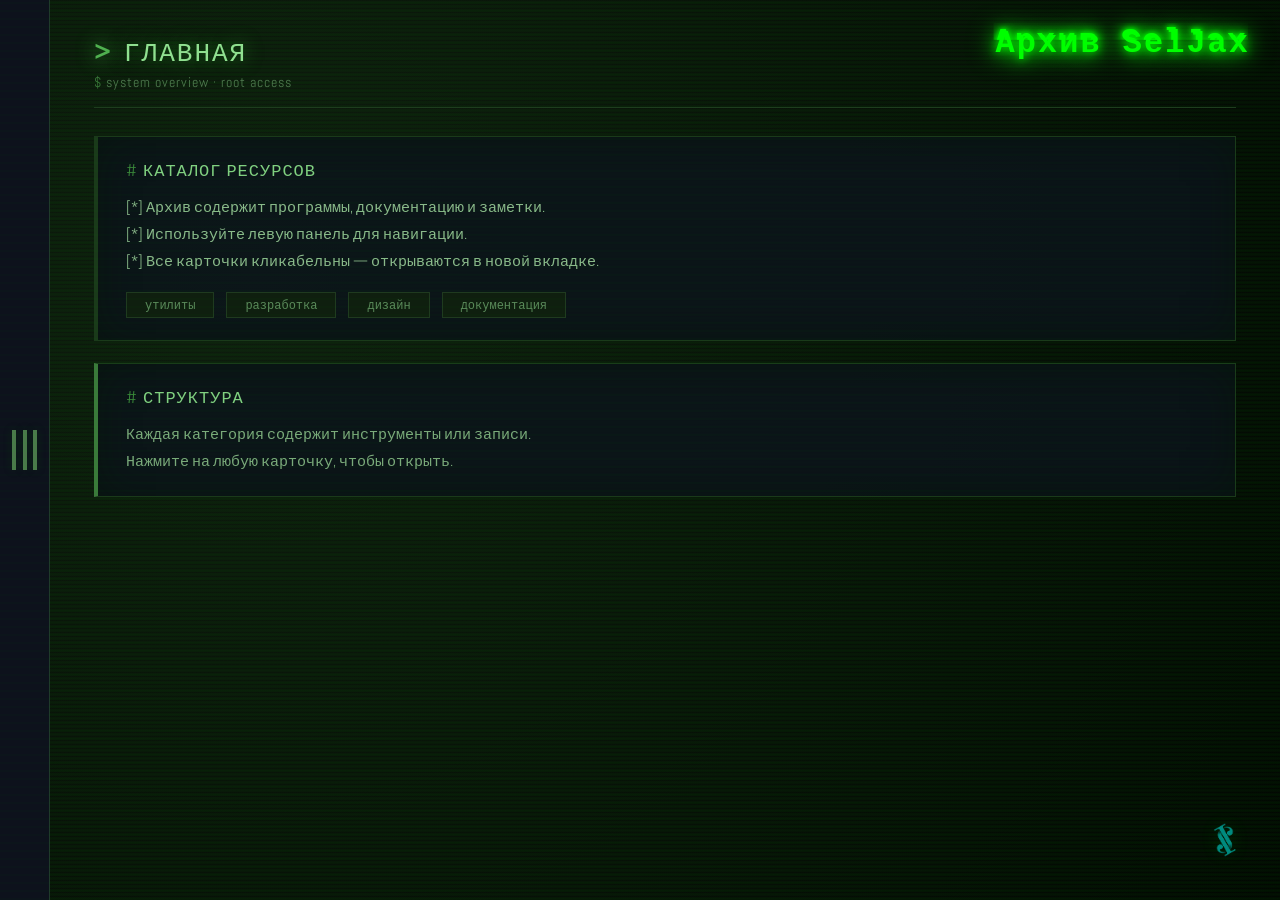
==== commit 0d5d303a: "Add files via upload v.0.3" ====
--- a/index.html
+++ b/index.html
@@ -1,929 +1,731 @@
 <!DOCTYPE html>
 <html lang="ru">
 <head>
-  <meta charset="UTF-8">
-  <meta name="viewport" content="width=device-width, initial-scale=1.0">
-  <title>ARCHIVE :: ROOT</title>
-  <link href="https://fonts.googleapis.com/css?family=Abel" rel="stylesheet">
-  <style>
-    /* ----- базовый сброс ----- */
-    * {
-      margin: 0;
-      padding: 0;
-      box-sizing: border-box;
-    }
-
-    body {
-      width: 100vw;
-      height: 100vh;
-      font-family: 'Abel', 'Courier New', monospace;
-      background: #0b0e14;
-      color: #a0f0a0;
-      overflow: hidden;
-      display: flex;
-      background-image: radial-gradient(circle at 20% 30%, #0f1a0f 0%, #030503 100%);
-      position: relative;
-    }
-
-    /* эффект сканирующей линии */
-    body::after {
-      content: '';
-      position: fixed;
-      top: 0;
-      left: 0;
-      width: 100%;
-      height: 100%;
-      background: repeating-linear-gradient(0deg,
-        rgba(0, 255, 0, 0.015) 0px,
-        rgba(0, 255, 0, 0.015) 2px,
-        transparent 2px,
-        transparent 8px);
-      pointer-events: none;
-      z-index: 999;
-    }
-
-    /* ----- ЗАГОЛОВОК "Архив SelJax" (правый верхний угол) ----- */
-    .header-title {
-      position: fixed;
-      top: 25px;
-      right: 30px;
-      z-index: 1000;
-      pointer-events: none;
-    }
-
-    .matrix-text {
-      color: #0f0;
-      font-size: 32px;
-      font-family: 'Courier New', monospace;
-      position: relative;
-      text-shadow: 0 0 10px #0f0, 0 0 20px #0f0, 0 0 30px #0f0;
-      letter-spacing: 2px;
-      font-weight: bold;
-    }
-
-    .matrix-text::before {
-      content: attr(data-text);
-      position: absolute;
-      top: 0;
-      left: 0;
-      width: 100%;
-      height: 100%;
-      animation: glitch 2s infinite;
-      clip-path: polygon(0 0, 100% 0, 100% 45%, 0 45%);
-      transform: translate(-2px, -2px);
-      color: #0f0;
-      text-shadow: 0 0 5px #0f0, 0 0 15px #0f0;
-    }
-
-    /* Glitch effect for the text */
-    @keyframes glitch {
-      0%, 100% {
-        clip-path: polygon(0 0, 100% 0, 100% 45%, 0 45%);
-        transform: translate(0);
-      }
-      33% {
-        clip-path: polygon(0 0, 100% 0, 100% 15%, 0 15%);
-        transform: translate(-3px, -3px);
-      }
-      66% {
-        clip-path: polygon(0 85%, 100% 85%, 100% 100%, 0 100%);
-        transform: translate(3px, 3px);
-      }
-    }
-
-    /* Дождь из символов */
-    .rain {
-      position: fixed;
-      top: 0;
-      left: 0;
-      width: 100%;
-      height: 100%;
-      background: repeating-linear-gradient(
-        0deg,
-        rgba(0, 255, 0, 0.03) 0,
-        rgba(0, 255, 0, 0.06) 2px,
-        transparent 4px
-      );
-      animation: rain 10s linear infinite;
-      z-index: 0;
-      pointer-events: none;
-    }
-
-    @keyframes rain {
-      0% {
-        transform: translateY(-100%);
-      }
-      100% {
-        transform: translateY(100%);
-      }
-    }
-
-    /* ----- ЛОГОТИП (правый нижний угол) ----- */
-    .logo {
-      position: fixed;
-      bottom: 30px;
-      right: 30px;
-      z-index: 1000;
-      opacity: 0.7;
-      transition: opacity 0.3s ease;
-      pointer-events: none;
-    }
-
-    .logo:hover {
-      opacity: 1;
-    }
-
-    .logo img {
-      max-height: 50px;
-      width: auto;
-      filter: drop-shadow(0 0 10px rgba(0, 255, 0, 0.2));
-    }
-
-    /* ----- МЕНЮ (фиксированное, не накладывается) ----- */
-    .menu-trigger {
-      position: fixed;
-      top: 0;
-      left: 0;
-      width: 50px;
-      height: 100%;
-      cursor: pointer;
-      display: flex;
-      align-items: center;
-      justify-content: center;
-      z-index: 100;
-      background: #0d121c;
-      border-right: 1px solid #1f3a2a;
-      transition: background 0.2s;
-    }
-
-    .menu-trigger:hover {
-      background: #111e1a;
-      border-right: none;
-    }
-
-    .menu-trigger:hover > .bars > span:first-of-type,
-    .menu-trigger:hover > .bars > span:last-of-type {
-      transform: translateY(-5px);
-      opacity: 0;
-    }
-
-    .menu-trigger:hover > .bars > span:nth-of-type(2) {
-      transform: scaleY(1.2);
-      transform-origin: center bottom;
-    }
-
-    .menu-trigger:hover > .menu {
-      transform: translateX(0);
-    }
-
-    .menu-trigger:hover > .menu > ul > li > p {
-      transform: translateY(0);
-    }
-
-    .menu-trigger:hover > .menu-label {
-      opacity: 1;
-    }
-
-    .menu-label {
-      color: #5a8a5a;
-      font-weight: bold;
-      letter-spacing: 0.2rem;
-      transition: opacity 0.8s cubic-bezier(0.785, 0.135, 0.15, 0.86);
-      position: absolute;
-      opacity: 0;
-      font-size: 0.8rem;
-      z-index: 101;
-      text-transform: uppercase;
-      text-shadow: 0 0 8px #1f4a1f;
-      pointer-events: none;
-      bottom: 30px;
-      left: 290%;
-      transform: translateX(-50%);
-      white-space: nowrap;
-    }
-
-    .bars {
-      display: flex;
-      width: 50%;
-      align-items: center;
-      justify-content: space-between;
-      z-index: 10;
-    }
-
-    .bars > span {
-      width: 4px;
-      height: 40px;
-      background: #4a7a4a;
-      transition: all 0.4s ease;
-      box-shadow: 0 0 8px rgba(0, 80, 0, 0.3);
-    }
-
-    /* Меню полностью выезжает, не накладываясь */
-    .menu {
-      position: fixed;
-      top: 0;
-      left: 0;
-      background: #0d121c;
-      height: 100%;
-      border-right: 1px solid #1f3a2a;
-      transform: translateX(-100%);
-      transition: all 0.8s cubic-bezier(0.785, 0.135, 0.15, 0.86);
-      padding: 50px 100px 50px 50px;
-      will-change: transform;
-      z-index: 99;
-      box-shadow: inset -10px 0 30px rgba(0, 20, 0, 0.4);
-      width: 300px;
-      pointer-events: none;
-    }
-
-    .menu-trigger:hover .menu {
-      transform: translateX(0);
-      pointer-events: auto;
-    }
-
-    .menu > ul:hover > li:not(:hover) {
-      color: rgba(180, 240, 180, 0.4);
-    }
-
-    .menu > ul > li {
-      color: #a0e0a0;
-      font-size: 2rem;
-      cursor: pointer;
-      padding: 10px 0;
-      width: 200px;
-      overflow: hidden;
-      list-style: none;
-      text-transform: uppercase;
-      letter-spacing: 2px;
-      text-shadow: 0 0 6px rgba(0, 60, 0, 0.2);
-      transition: color 0.2s ease;
-    }
-
-    .menu > ul > li:first-of-type {
-      padding-top: 0;
-    }
-
-    .menu > ul > li:last-of-type {
-      padding-bottom: 0;
-    }
-
-    .menu > ul > li:nth-of-type(1) > p {
-      transition: transform 0.6s cubic-bezier(0.785, 0.135, 0.15, 0.86) 0.1s, color 0.2s ease;
-    }
-    .menu > ul > li:nth-of-type(2) > p {
-      transition: transform 0.6s cubic-bezier(0.785, 0.135, 0.15, 0.86) 0.2s, color 0.2s ease;
-    }
-    .menu > ul > li:nth-of-type(3) > p {
-      transition: transform 0.6s cubic-bezier(0.785, 0.135, 0.15, 0.86) 0.3s, color 0.2s ease;
-    }
-    .menu > ul > li:nth-of-type(4) > p {
-      transition: transform 0.6s cubic-bezier(0.785, 0.135, 0.15, 0.86) 0.4s, color 0.2s ease;
-    }
-    .menu > ul > li:nth-of-type(5) > p {
-      transition: transform 0.6s cubic-bezier(0.785, 0.135, 0.15, 0.86) 0.5s, color 0.2s ease;
-    }
-    .menu > ul > li:nth-of-type(6) > p {
-      transition: transform 0.6s cubic-bezier(0.785, 0.135, 0.15, 0.86) 0.6s, color 0.2s ease;
-    }
-
-    .menu > ul > li > p {
-      transform: translateY(calc(100% + 10px));
-      font-weight: 400;
-    }
-
-    .menu > ul > li:hover {
-      color: #b0ffb0;
-      text-shadow: 0 0 20px #2fdf2f;
-    }
-
-    /* ----- ОСНОВНОЙ КОНТЕНТ (сдвигается вместе с меню) ----- */
-    .app-wrapper {
-      position: fixed;
-      top: 0;
-      left: 50px;
-      width: calc(100% - 50px);
-      height: 100%;
-      transition: transform 0.8s cubic-bezier(0.785, 0.135, 0.15, 0.86);
-      transform: translateX(0);
-      will-change: transform;
-      z-index: 1;
-    }
-
-    .menu-trigger:hover + .app-wrapper {
-      transform: translateX(300px);
-    }
-
-    .main-content {
-      width: 100%;
-      height: 100%;
-      padding: 36px 44px 40px 44px;
-      overflow-y: auto;
-      background: transparent;
-      position: relative;
-      z-index: 2;
-    }
-
-    .main-content::-webkit-scrollbar {
-      width: 8px;
-      background: #0b141c;
-    }
-    .main-content::-webkit-scrollbar-track {
-      background: #0b141c;
-    }
-    .main-content::-webkit-scrollbar-thumb {
-      background: #1f4a1f;
-      border: 1px solid #2a5a2a;
-    }
-    .main-content::-webkit-scrollbar-thumb:hover {
-      background: #3a7a3a;
-    }
-
-    /* заголовки (хакер) */
-    .page-title {
-      font-weight: 400;
-      font-size: 26px;
-      color: #90e090;
-      letter-spacing: 2px;
-      text-transform: uppercase;
-      text-shadow: 0 0 18px #1f7f1f;
-      margin-bottom: 4px;
-      display: flex;
-      align-items: center;
-      gap: 12px;
-    }
-
-    .page-title::before {
-      content: '>';
-      color: #50b050;
-      font-weight: 700;
-      text-shadow: 0 0 20px #40d040;
-    }
-
-    .page-sub {
-      color: #4f7a4f;
-      font-size: 14px;
-      border-bottom: 1px solid #1f3a1f;
-      padding-bottom: 16px;
-      margin-bottom: 28px;
-      letter-spacing: 1px;
-      text-transform: lowercase;
-      font-weight: 300;
-    }
-
-    .page-sub::before {
-      content: '$ ';
-      color: #3a7a3a;
-    }
-
-    /* информационные блоки */
-    .info-block {
-      background: rgba(12, 20, 28, 0.85);
-      border-radius: 0;
-      padding: 22px 28px;
-      border-left: 3px solid #50b050;
-      margin-bottom: 22px;
-      border: 1px solid #1a3a1a;
-      border-left-width: 4px;
-      box-shadow: inset 0 0 40px rgba(0, 20, 0, 0.4);
-    }
-
-    .info-block h3 {
-      font-weight: 400;
-      font-size: 17px;
-      color: #80d080;
-      margin-bottom: 12px;
-      letter-spacing: 1px;
-      text-transform: uppercase;
-    }
-
-    .info-block h3::before {
-      content: '# ';
-      color: #3a8a3a;
-    }
-
-    .info-block p {
-      line-height: 1.8;
-      color: #8aba8a;
-      font-size: 15px;
-    }
-
-    .info-block .list-item {
-      display: block;
-      padding: 6px 0;
-      border-bottom: 1px solid #1a2a1a;
-      color: #8aba8a;
-    }
-
-    .info-block .list-item::before {
-      content: '• ';
-      color: #4a9a4a;
-    }
-
-    .info-block .link-list a {
-      display: inline-block;
-      margin: 4px 0;
-      color: #70c070;
-      text-decoration: none;
-      border-bottom: 1px dashed #2a5a2a;
-      transition: 0.15s;
-      font-weight: 400;
-    }
-
-    .info-block .link-list a:hover {
-      color: #b0ffb0;
-      border-bottom-color: #70d070;
-      text-shadow: 0 0 12px #3fcf3f;
-    }
-
-    /* сетка карточек */
-    .items-grid {
-      display: grid;
-      grid-template-columns: repeat(auto-fill, minmax(220px, 1fr));
-      gap: 18px;
-    }
-
-    .item-card {
-      background: rgba(11, 20, 28, 0.85);
-      border-radius: 0;
-      padding: 18px 18px 16px;
-      border: 1px solid #1f3a1f;
-      transition: all 0.15s ease;
-      box-shadow: 0 0 12px rgba(0, 20, 0, 0.2);
-      cursor: pointer;
-      display: block;
-      text-decoration: none;
-      color: #a0e0a0;
-      position: relative;
-    }
-
-    .item-card::after {
-      content: '';
-      position: absolute;
-      bottom: 0;
-      left: 0;
-      width: 0;
-      height: 2px;
-      background: #60d060;
-      transition: 0.2s ease;
-    }
-
-    .item-card:hover {
-      transform: translateY(-3px);
-      border-color: #50b050;
-      box-shadow: 0 0 30px rgba(0, 60, 0, 0.3);
-      background: rgba(13, 26, 34, 0.9);
-    }
-
-    .item-card:hover::after {
-      width: 100%;
-    }
-
-    .item-card:active {
-      transform: scale(0.97);
-    }
-
-    .item-card .item-name {
-      font-weight: 400;
-      font-size: 16px;
-      color: #b0f0b0;
-      letter-spacing: 0.5px;
-      text-transform: uppercase;
-    }
-
-    .item-card .item-name::before {
-      content: '>';
-      color: #3a8a3a;
-      margin-right: 6px;
-    }
-
-    .item-card .item-desc {
-      font-size: 13px;
-      color: #6f9a6f;
-      margin-top: 6px;
-      line-height: 1.5;
-      font-weight: 300;
-    }
-
-    .item-card .item-meta {
-      margin-top: 14px;
-      display: flex;
-      align-items: center;
-      gap: 12px;
-    }
-
-    .item-card .item-tag {
-      font-size: 10px;
-      background: #0f1f0f;
-      color: #5a8a5a;
-      padding: 2px 14px;
-      border-radius: 0;
-      border: 1px solid #1f3a1f;
-      letter-spacing: 1px;
-      text-transform: uppercase;
-      font-weight: 300;
-    }
-
-    .item-card .item-action {
-      display: none;
-    }
-
-    /* ----- АДАПТИВНОСТЬ ----- */
-    @media (max-width: 720px) {
-      .menu-trigger {
-        width: 40px;
-      }
-      .menu {
-        padding: 30px 60px 30px 30px;
-        width: 250px;
-      }
-      .menu > ul > li {
-        font-size: 1.4rem;
-        padding: 6px 0;
-        width: 140px;
-      }
-      .app-wrapper {
-        left: 40px;
-        width: calc(100% - 40px);
-      }
-      .menu-trigger:hover + .app-wrapper {
-        transform: translateX(250px);
-      }
-      .main-content {
-        padding: 20px 16px 20px 20px;
-      }
-      .page-title {
-        font-size: 20px;
-      }
-      .items-grid {
-        grid-template-columns: 1fr 1fr;
-      }
-      .logo img {
-        max-height: 35px;
-      }
-      .logo {
-        bottom: 20px;
-        right: 20px;
-      }
-      .matrix-text {
-        font-size: 22px;
-      }
-      .header-title {
-        top: 15px;
-        right: 20px;
-      }
-    }
-
-    @media (max-width: 480px) {
-      .menu-trigger {
-        width: 36px;
-      }
-      .menu {
-        padding: 20px 30px 20px 20px;
-        width: 200px;
-      }
-      .menu > ul > li {
-        font-size: 1.1rem;
-        padding: 4px 0;
-        width: 100px;
-      }
-      .app-wrapper {
-        left: 36px;
-        width: calc(100% - 36px);
-      }
-      .menu-trigger:hover + .app-wrapper {
-        transform: translateX(200px);
-      }
-      .main-content {
-        padding: 16px 12px 16px 16px;
-      }
-      .items-grid {
-        grid-template-columns: 1fr;
-      }
-      .logo img {
-        max-height: 28px;
-      }
-      .logo {
-        bottom: 15px;
-        right: 15px;
-      }
-      .matrix-text {
-        font-size: 18px;
-      }
-      .header-title {
-        top: 10px;
-        right: 15px;
-      }
-    }
-  </style>
+    <meta charset="UTF-8">
+    <meta name="viewport" content="width=device-width, initial-scale=1.0">
+    <title>АРХИВ :: ROOT</title>
+    <link href="https://fonts.googleapis.com/css?family=Abel" rel="stylesheet">
+    <style>
+        * {
+            margin: 0;
+            padding: 0;
+            box-sizing: border-box;
+        }
+
+        body {
+            width: 100vw;
+            height: 100vh;
+            font-family: 'Abel', 'Courier New', monospace;
+            background: #0b0e14;
+            color: #a0f0a0;
+            overflow: hidden;
+            display: flex;
+            background-image: radial-gradient(circle at 20% 30%, #0f1a0f 0%, #030503 100%);
+            position: relative;
+        }
+
+        body::after {
+            content: '';
+            position: fixed;
+            top: 0;
+            left: 0;
+            width: 100%;
+            height: 100%;
+            background: repeating-linear-gradient(0deg,
+                rgba(0, 255, 0, 0.015) 0px,
+                rgba(0, 255, 0, 0.015) 2px,
+                transparent 2px,
+                transparent 8px);
+            pointer-events: none;
+            z-index: 999;
+        }
+
+        .header-title {
+            position: fixed;
+            top: 25px;
+            right: 30px;
+            z-index: 1000;
+            pointer-events: none;
+        }
+
+        .matrix-text {
+            color: #0f0;
+            font-size: 32px;
+            font-family: 'Courier New', monospace;
+            position: relative;
+            text-shadow: 0 0 10px #0f0, 0 0 20px #0f0, 0 0 30px #0f0;
+            letter-spacing: 2px;
+            font-weight: bold;
+        }
+
+        .matrix-text::before {
+            content: attr(data-text);
+            position: absolute;
+            top: 0;
+            left: 0;
+            width: 100%;
+            height: 100%;
+            animation: glitch 2s infinite;
+            clip-path: polygon(0 0, 100% 0, 100% 45%, 0 45%);
+            transform: translate(-2px, -2px);
+            color: #0f0;
+            text-shadow: 0 0 5px #0f0, 0 0 15px #0f0;
+        }
+
+        @keyframes glitch {
+            0%, 100% { clip-path: polygon(0 0, 100% 0, 100% 45%, 0 45%); transform: translate(0); }
+            33% { clip-path: polygon(0 0, 100% 0, 100% 15%, 0 15%); transform: translate(-3px, -3px); }
+            66% { clip-path: polygon(0 85%, 100% 85%, 100% 100%, 0 100%); transform: translate(3px, 3px); }
+        }
+
+        .rain {
+            position: fixed;
+            top: 0;
+            left: 0;
+            width: 100%;
+            height: 100%;
+            background: repeating-linear-gradient(0deg,
+                rgba(0, 255, 0, 0.03) 0,
+                rgba(0, 255, 0, 0.06) 2px,
+                transparent 4px);
+            animation: rain 10s linear infinite;
+            z-index: 0;
+            pointer-events: none;
+        }
+
+        @keyframes rain {
+            0% { transform: translateY(-100%); }
+            100% { transform: translateY(100%); }
+        }
+
+        .logo {
+            position: fixed;
+            bottom: 30px;
+            right: 30px;
+            z-index: 1000;
+            opacity: 0.7;
+            transition: opacity 0.3s ease;
+            pointer-events: none;
+        }
+
+        .logo:hover { opacity: 1; }
+        .logo img {
+            max-height: 50px;
+            width: auto;
+            filter: drop-shadow(0 0 10px rgba(0, 255, 0, 0.2));
+        }
+
+        .menu-trigger {
+            position: fixed;
+            top: 0;
+            left: 0;
+            width: 50px;
+            height: 100%;
+            cursor: pointer;
+            display: flex;
+            align-items: center;
+            justify-content: center;
+            z-index: 100;
+            background: #0d121c;
+            border-right: 1px solid #1f3a2a;
+            transition: background 0.2s;
+        }
+
+        .menu-trigger:hover {
+            background: #111e1a;
+            border-right: none;
+        }
+
+        .menu-trigger:hover > .bars > span:first-of-type,
+        .menu-trigger:hover > .bars > span:last-of-type {
+            transform: translateY(-5px);
+            opacity: 0;
+        }
+
+        .menu-trigger:hover > .bars > span:nth-of-type(2) {
+            transform: scaleY(1.2);
+            transform-origin: center bottom;
+        }
+
+        .menu-trigger:hover > .menu {
+            transform: translateX(0);
+        }
+
+        .menu-trigger:hover > .menu > ul > li > p {
+            transform: translateY(0);
+        }
+
+        .menu-trigger:hover > .menu-label {
+            opacity: 1;
+        }
+
+        .menu-label {
+            color: #5a8a5a;
+            font-weight: bold;
+            letter-spacing: 0.2rem;
+            transition: opacity 0.8s cubic-bezier(0.785, 0.135, 0.15, 0.86);
+            position: absolute;
+            opacity: 0;
+            font-size: 0.8rem;
+            z-index: 101;
+            text-transform: uppercase;
+            text-shadow: 0 0 8px #1f4a1f;
+            pointer-events: none;
+            bottom: 30px;
+            left: 290%;
+            transform: translateX(-50%);
+            white-space: nowrap;
+        }
+
+        .bars {
+            display: flex;
+            width: 50%;
+            align-items: center;
+            justify-content: space-between;
+            z-index: 10;
+        }
+
+        .bars > span {
+            width: 4px;
+            height: 40px;
+            background: #4a7a4a;
+            transition: all 0.4s ease;
+            box-shadow: 0 0 8px rgba(0, 80, 0, 0.3);
+        }
+
+        .menu {
+            position: fixed;
+            top: 0;
+            left: 0;
+            background: #0d121c;
+            height: 100%;
+            border-right: 1px solid #1f3a2a;
+            transform: translateX(-100%);
+            transition: all 0.8s cubic-bezier(0.785, 0.135, 0.15, 0.86);
+            padding: 50px 100px 50px 50px;
+            will-change: transform;
+            z-index: 99;
+            box-shadow: inset -10px 0 30px rgba(0, 20, 0, 0.4);
+            width: 320px;
+            pointer-events: none;
+        }
+
+        .menu-trigger:hover .menu {
+            transform: translateX(0);
+            pointer-events: auto;
+        }
+
+        .menu > ul {
+            list-style: none;
+        }
+
+        .menu > ul:hover > li:not(:hover) {
+            color: rgba(180, 240, 180, 0.4);
+        }
+
+        .menu > ul > li {
+            color: #a0e0a0;
+            font-size: 1.4rem;
+            cursor: pointer;
+            padding: 8px 0;
+            width: 220px;
+            overflow: hidden;
+            list-style: none;
+            text-transform: uppercase;
+            letter-spacing: 2px;
+            text-shadow: 0 0 6px rgba(0, 60, 0, 0.2);
+            transition: color 0.2s ease;
+            border-bottom: 1px solid rgba(26, 42, 42, 0.3);
+        }
+
+        .menu > ul > li:last-child {
+            border-bottom: none;
+        }
+
+        .menu > ul > li:nth-of-type(1) > p { transition: transform 0.6s cubic-bezier(0.785, 0.135, 0.15, 0.86) 0.1s, color 0.2s ease; }
+        .menu > ul > li:nth-of-type(2) > p { transition: transform 0.6s cubic-bezier(0.785, 0.135, 0.15, 0.86) 0.15s, color 0.2s ease; }
+        .menu > ul > li:nth-of-type(3) > p { transition: transform 0.6s cubic-bezier(0.785, 0.135, 0.15, 0.86) 0.2s, color 0.2s ease; }
+        .menu > ul > li:nth-of-type(4) > p { transition: transform 0.6s cubic-bezier(0.785, 0.135, 0.15, 0.86) 0.25s, color 0.2s ease; }
+        .menu > ul > li:nth-of-type(5) > p { transition: transform 0.6s cubic-bezier(0.785, 0.135, 0.15, 0.86) 0.3s, color 0.2s ease; }
+        .menu > ul > li:nth-of-type(6) > p { transition: transform 0.6s cubic-bezier(0.785, 0.135, 0.15, 0.86) 0.35s, color 0.2s ease; }
+        .menu > ul > li:nth-of-type(7) > p { transition: transform 0.6s cubic-bezier(0.785, 0.135, 0.15, 0.86) 0.4s, color 0.2s ease; }
+        .menu > ul > li:nth-of-type(8) > p { transition: transform 0.6s cubic-bezier(0.785, 0.135, 0.15, 0.86) 0.45s, color 0.2s ease; }
+        .menu > ul > li:nth-of-type(9) > p { transition: transform 0.6s cubic-bezier(0.785, 0.135, 0.15, 0.86) 0.5s, color 0.2s ease; }
+
+        .menu > ul > li > p {
+            transform: translateY(calc(100% + 10px));
+            font-weight: 400;
+        }
+
+        .menu > ul > li:hover {
+            color: #b0ffb0;
+            text-shadow: 0 0 20px #2fdf2f;
+        }
+
+        .menu > ul > li .sub-items {
+            display: none;
+            padding-left: 20px;
+            margin-top: 4px;
+        }
+
+        .menu > ul > li .sub-items li {
+            font-size: 1rem;
+            padding: 4px 0;
+            color: #6a9a6a;
+            border-bottom: none;
+            list-style: none;
+            text-transform: uppercase;
+            letter-spacing: 1px;
+            transition: 0.2s;
+        }
+
+        .menu > ul > li .sub-items li:hover {
+            color: #b0f0b0;
+        }
+
+        .menu > ul > li .sub-items li p {
+            transform: translateY(0) !important;
+        }
+
+        .app-wrapper {
+            position: fixed;
+            top: 0;
+            left: 50px;
+            width: calc(100% - 50px);
+            height: 100%;
+            transition: transform 0.8s cubic-bezier(0.785, 0.135, 0.15, 0.86);
+            transform: translateX(0);
+            will-change: transform;
+            z-index: 1;
+        }
+
+        .menu-trigger:hover + .app-wrapper {
+            transform: translateX(320px);
+        }
+
+        .main-content {
+            width: 100%;
+            height: 100%;
+            padding: 36px 44px 40px 44px;
+            overflow-y: auto;
+            background: transparent;
+            position: relative;
+            z-index: 2;
+        }
+
+        .main-content::-webkit-scrollbar {
+            width: 8px;
+            background: #0b141c;
+        }
+        .main-content::-webkit-scrollbar-track { background: #0b141c; }
+        .main-content::-webkit-scrollbar-thumb {
+            background: #1f4a1f;
+            border: 1px solid #2a5a2a;
+        }
+        .main-content::-webkit-scrollbar-thumb:hover { background: #3a7a3a; }
+
+        .page-title {
+            font-weight: 400;
+            font-size: 26px;
+            color: #90e090;
+            letter-spacing: 2px;
+            text-transform: uppercase;
+            text-shadow: 0 0 18px #1f7f1f;
+            margin-bottom: 4px;
+            display: flex;
+            align-items: center;
+            gap: 12px;
+        }
+
+        .page-title::before {
+            content: '>';
+            color: #50b050;
+            font-weight: 700;
+            text-shadow: 0 0 20px #40d040;
+        }
+
+        .page-sub {
+            color: #4f7a4f;
+            font-size: 14px;
+            border-bottom: 1px solid #1f3a1f;
+            padding-bottom: 16px;
+            margin-bottom: 28px;
+            letter-spacing: 1px;
+            text-transform: lowercase;
+            font-weight: 300;
+        }
+
+        .page-sub::before {
+            content: '$ ';
+            color: #3a7a3a;
+        }
+
+        .info-block {
+            background: rgba(12, 20, 28, 0.85);
+            border-radius: 0;
+            padding: 22px 28px;
+            border-left: 3px solid #50b050;
+            margin-bottom: 22px;
+            border: 1px solid #1a3a1a;
+            border-left-width: 4px;
+            box-shadow: inset 0 0 40px rgba(0, 20, 0, 0.4);
+        }
+
+        .info-block h3 {
+            font-weight: 400;
+            font-size: 17px;
+            color: #80d080;
+            margin-bottom: 12px;
+            letter-spacing: 1px;
+            text-transform: uppercase;
+        }
+
+        .info-block h3::before {
+            content: '# ';
+            color: #3a8a3a;
+        }
+
+        .info-block p {
+            line-height: 1.8;
+            color: #8aba8a;
+            font-size: 15px;
+        }
+
+        .info-block .list-item {
+            display: block;
+            padding: 6px 0;
+            border-bottom: 1px solid #1a2a1a;
+            color: #8aba8a;
+        }
+
+        .info-block .list-item::before {
+            content: '• ';
+            color: #4a9a4a;
+        }
+
+        .info-block .link-list a {
+            display: inline-block;
+            margin: 4px 0;
+            color: #70c070;
+            text-decoration: none;
+            border-bottom: 1px dashed #2a5a2a;
+            transition: 0.15s;
+            font-weight: 400;
+        }
+
+        .info-block .link-list a:hover {
+            color: #b0ffb0;
+            border-bottom-color: #70d070;
+            text-shadow: 0 0 12px #3fcf3f;
+        }
+
+        .items-grid {
+            display: grid;
+            grid-template-columns: repeat(auto-fill, minmax(220px, 1fr));
+            gap: 18px;
+        }
+
+        .item-card {
+            background: rgba(11, 20, 28, 0.85);
+            border-radius: 0;
+            padding: 18px 18px 16px;
+            border: 1px solid #1f3a1f;
+            transition: all 0.15s ease;
+            box-shadow: 0 0 12px rgba(0, 20, 0, 0.2);
+            cursor: pointer;
+            display: block;
+            text-decoration: none;
+            color: #a0e0a0;
+            position: relative;
+        }
+
+        .item-card::after {
+            content: '';
+            position: absolute;
+            bottom: 0;
+            left: 0;
+            width: 0;
+            height: 2px;
+            background: #60d060;
+            transition: 0.2s ease;
+        }
+
+        .item-card:hover {
+            transform: translateY(-3px);
+            border-color: #50b050;
+            box-shadow: 0 0 30px rgba(0, 60, 0, 0.3);
+            background: rgba(13, 26, 34, 0.9);
+        }
+
+        .item-card:hover::after { width: 100%; }
+        .item-card:active { transform: scale(0.97); }
+
+        .item-card .item-name {
+            font-weight: 400;
+            font-size: 16px;
+            color: #b0f0b0;
+            letter-spacing: 0.5px;
+            text-transform: uppercase;
+        }
+
+        .item-card .item-name::before {
+            content: '>';
+            color: #3a8a3a;
+            margin-right: 6px;
+        }
+
+        .item-card .item-desc {
+            font-size: 13px;
+            color: #6f9a6f;
+            margin-top: 6px;
+            line-height: 1.5;
+            font-weight: 300;
+        }
+
+        .item-card .item-meta {
+            margin-top: 14px;
+            display: flex;
+            align-items: center;
+            gap: 12px;
+        }
+
+        .item-card .item-tag {
+            font-size: 10px;
+            background: #0f1f0f;
+            color: #5a8a5a;
+            padding: 2px 14px;
+            border-radius: 0;
+            border: 1px solid #1f3a1f;
+            letter-spacing: 1px;
+            text-transform: uppercase;
+            font-weight: 300;
+        }
+
+        .item-card .item-action { display: none; }
+
+        @media (max-width: 720px) {
+            .menu-trigger { width: 40px; }
+            .menu { padding: 30px 60px 30px 30px; width: 280px; }
+            .menu > ul > li { font-size: 1.2rem; padding: 6px 0; width: 160px; }
+            .menu > ul > li .sub-items li { font-size: 0.9rem; }
+            .app-wrapper { left: 40px; width: calc(100% - 40px); }
+            .menu-trigger:hover + .app-wrapper { transform: translateX(280px); }
+            .main-content { padding: 20px 16px 20px 20px; }
+            .page-title { font-size: 20px; }
+            .items-grid { grid-template-columns: 1fr 1fr; }
+            .logo img { max-height: 35px; }
+            .logo { bottom: 20px; right: 20px; }
+            .matrix-text { font-size: 22px; }
+            .header-title { top: 15px; right: 20px; }
+        }
+
+        @media (max-width: 480px) {
+            .menu-trigger { width: 36px; }
+            .menu { padding: 20px 30px 20px 20px; width: 220px; }
+            .menu > ul > li { font-size: 1rem; padding: 4px 0; width: 130px; }
+            .menu > ul > li .sub-items li { font-size: 0.8rem; }
+            .app-wrapper { left: 36px; width: calc(100% - 36px); }
+            .menu-trigger:hover + .app-wrapper { transform: translateX(220px); }
+            .main-content { padding: 16px 12px 16px 16px; }
+            .items-grid { grid-template-columns: 1fr; }
+            .logo img { max-height: 28px; }
+            .logo { bottom: 15px; right: 15px; }
+            .matrix-text { font-size: 18px; }
+            .header-title { top: 10px; right: 15px; }
+        }
+    </style>
 </head>
 <body>
 
-  <!-- ===== ЭФФЕКТ ДОЖДЯ ===== -->
-  <div class="rain"></div>
-
-  <!-- ===== ЗАГОЛОВОК "Архив SelJax" (правый верхний угол) ===== -->
-  <div class="header-title">
-    <div class="matrix-text" data-text="Архив SelJax">Архив SelJax</div>
-  </div>
-
-  <!-- ===== ЛОГОТИП (правый нижний угол) ===== -->
-  <div class="logo">
-    <img src="images/seljax_logo.png" alt="Seljax Logo">
-  </div>
-
-  <!-- ===== МЕНЮ (триггер) ===== -->
-  <div class="menu-trigger" id="menuTrigger">
-    <div class="bars">
-      <span></span>
-      <span></span>
-      <span></span>
+    <div class="rain"></div>
+
+    <div class="header-title">
+        <div class="matrix-text" data-text="Архив SelJax">Архив SelJax</div>
     </div>
-    <span class="menu-label">menu</span>
-    <nav class="menu" id="sideMenu">
-      <ul class="category-list" id="categoryList">
-        <li data-category="home"><p>home</p></li>
-        <li data-category="utils"><p>utils</p></li>
-        <li data-category="dev"><p>dev</p></li>
-        <li data-category="design"><p>design</p></li>
-        <li data-category="docs"><p>docs</p></li>
-        <li data-category="notes"><p>notes</p></li>
-      </ul>
-    </nav>
-  </div>
-
-  <!-- ===== ОБЕРТКА (сдвигается вместе с меню) ===== -->
-  <div class="app-wrapper" id="appWrapper">
-    <!-- ===== ОСНОВНОЙ КОНТЕНТ ===== -->
-    <main class="main-content" id="mainContent">
-      <!-- динамический рендер через JavaScript -->
-    </main>
-  </div>
-
-  <script>
-    (function() {
-      // ================================================================
-      // ПРОВЕРКА НА 404 ОШИБКУ
-      // ================================================================
-      (function check404() {
-        // Проверяем, не является ли текущая страница error404.html
-        if (window.location.pathname.includes('error404.html')) {
-          return; // Если уже на странице 404 — ничего не делаем
-        }
-
-        // Проверяем, есть ли параметр ?404 или ?error=404 в URL
-        const urlParams = new URLSearchParams(window.location.search);
-        if (urlParams.get('error') === '404' || urlParams.get('404') !== null) {
-          window.location.href = 'error404.html';
-          return;
-        }
-
-        // Проверяем, не является ли страница 404 по другим признакам
-        // (например, если в title есть "404" или путь содержит несуществующий файл)
-        if (document.title.includes('404') || 
-            document.title.includes('Not Found') ||
-            document.title.includes('Страница не найдена')) {
-          window.location.href = 'error404.html';
-          return;
-        }
-
-        // Перехватываем клики по ссылкам для проверки
-        document.addEventListener('click', function(e) {
-          const link = e.target.closest('a');
-          if (link && link.href && !link.href.startsWith('#') && 
-              !link.href.startsWith('javascript:') && !link.href.includes('error404.html')) {
-            
-            // Проверяем, ведёт ли ссылка на существующий файл
-            // (простая проверка для демонстрации)
-            const url = new URL(link.href);
-            const path = url.pathname;
-            
-            // Если путь заканчивается на .html или .htm, но не является index.html или error404.html
-            if ((path.endsWith('.html') || path.endsWith('.htm')) && 
-                !path.endsWith('index.html') && 
-                !path.endsWith('error404.html') &&
-                !path.endsWith('/')) {
-              
-              // Проверяем, есть ли такой файл в списке существующих
-              // (это упрощённая проверка для демонстрации)
-              const existingPages = ['index.html', 'error404.html'];
-              const pageName = path.split('/').pop();
-              
-              if (!existingPages.includes(pageName) && pageName !== '') {
-                e.preventDefault();
-                window.location.href = 'error404.html';
-              }
-            }
-          }
-        });
-      })();
-
-      // ================================================================
-      // ДАННЫЕ
-      // ================================================================
-      const data = {
-        home: {
-          title: 'home',
-          subtitle: 'system overview · root access',
-          type: 'info',
-          content: `
+
+    <div class="logo">
+        <img src="images/seljax_logo.png" alt="Seljax Logo">
+    </div>
+
+    <div class="menu-trigger" id="menuTrigger">
+        <div class="bars">
+            <span></span>
+            <span></span>
+            <span></span>
+        </div>
+        <span class="menu-label">меню</span>
+        <nav class="menu" id="sideMenu">
+            <ul class="category-list" id="categoryList">
+                <li data-link="index.html">
+                    <p>Главная</p>
+                </li>
+                <li data-has-sub="true">
+                    <p>Программное обеспечение</p>
+                    <ul class="sub-items">
+                        <li data-link="utils.html"><p>Утилиты</p></li>
+                        <li data-link="dev.html"><p>Разработка</p></li>
+                        <li data-link="design.html"><p>Дизайн</p></li>
+                        <li data-link="docs.html"><p>Документация</p></li>
+                    </ul>
+                </li>
+                <li data-link="freegames.html">
+                    <p>Раздача игр (Steam)</p>
+                </li>
+                <li data-link="password.html">
+                    <p>Генерация паролей</p>
+                </li>
+                <li data-link="radio.html">
+                    <p>SelRadio</p>
+                </li>
+                <li data-link="donate.html">
+                    <p>Поддержать</p>
+                </li>
+                <li data-link="servers.html">
+                    <p>Игровые сервера</p>
+                </li>
+                <li data-link="engineering.html">
+                    <p>Инженерия</p>
+                </li>
+                <li data-link="content.html">
+                    <p>Интересный контент</p>
+                </li>
+            </ul>
+        </nav>
+    </div>
+
+    <div class="app-wrapper" id="appWrapper">
+        <main class="main-content" id="mainContent">
+            <div class="page-title">Главная</div>
+            <div class="page-sub">system overview · root access</div>
             <div class="info-block">
-              <h3>catalog :: resources</h3>
-              <p>
-                [*] archive contains programs, documentation and notes.<br>
-                [*] use left panel to navigate between categories.<br>
-                [*] all cards are clickable — open in new context.
-              </p>
-              <div style="margin-top: 18px; display: flex; gap: 12px; flex-wrap: wrap;">
-                <span style="background:#0f1f0f; padding:4px 18px; border:1px solid #1f3a1f; font-size:12px; color:#5a8a5a;">utils</span>
-                <span style="background:#0f1f0f; padding:4px 18px; border:1px solid #1f3a1f; font-size:12px; color:#5a8a5a;">dev</span>
-                <span style="background:#0f1f0f; padding:4px 18px; border:1px solid #1f3a1f; font-size:12px; color:#5a8a5a;">design</span>
-                <span style="background:#0f1f0f; padding:4px 18px; border:1px solid #1f3a1f; font-size:12px; color:#5a8a5a;">docs</span>
-              </div>
+                <h3>Каталог ресурсов</h3>
+                <p>
+                    [*] Архив содержит программы, документацию и заметки.<br>
+                    [*] Используйте левую панель для навигации.<br>
+                    [*] Все карточки кликабельны — открываются в новой вкладке.
+                </p>
+                <div style="margin-top: 18px; display: flex; gap: 12px; flex-wrap: wrap;">
+                    <span style="background:#0f1f0f; padding:4px 18px; border:1px solid #1f3a1f; font-size:12px; color:#5a8a5a;">утилиты</span>
+                    <span style="background:#0f1f0f; padding:4px 18px; border:1px solid #1f3a1f; font-size:12px; color:#5a8a5a;">разработка</span>
+                    <span style="background:#0f1f0f; padding:4px 18px; border:1px solid #1f3a1f; font-size:12px; color:#5a8a5a;">дизайн</span>
+                    <span style="background:#0f1f0f; padding:4px 18px; border:1px solid #1f3a1f; font-size:12px; color:#5a8a5a;">документация</span>
+                </div>
             </div>
             <div class="info-block" style="border-left-color:#3a7a3a;">
-              <h3>structure</h3>
-              <p style="color:#7aaa7a;">
-                each category contains tools or records.<br>
-                click on any card to open (target blank).
-              </p>
+                <h3>Структура</h3>
+                <p style="color:#7aaa7a;">
+                    Каждая категория содержит инструменты или записи.<br>
+                    Нажмите на любую карточку, чтобы открыть.
+                </p>
             </div>
-          `
-        },
-        utils: {
-          title: 'utils',
-          subtitle: 'system & auxiliary tools',
-          type: 'grid',
-          items: [
-            { name: 'CCleaner', desc: 'system cleaner & registry', tag: 'system', link: '#' },
-            { name: '7-Zip', desc: 'high compression archiver', tag: 'file', link: '#' },
-            { name: 'HWMonitor', desc: 'hardware monitoring', tag: 'hardware', link: '#' },
-            { name: 'KeePass', desc: 'encrypted password manager', tag: 'security', link: '#' },
-          ]
-        },
-        dev: {
-          title: 'dev',
-          subtitle: 'editors, IDE, coding tools',
-          type: 'grid',
-          items: [
-            { name: 'VS Code', desc: 'multi-language code editor', tag: 'editor', link: '#' },
-            { name: 'PyCharm', desc: 'python development environment', tag: 'IDE', link: '#' },
-            { name: 'Chrome DevTools', desc: 'web debugging & profiling', tag: 'debug', link: '#' },
-            { name: 'Git', desc: 'distributed version control', tag: 'VCS', link: '#' },
-          ]
-        },
-        design: {
-          title: 'design',
-          subtitle: 'graphics, layouts, editors',
-          type: 'grid',
-          items: [
-            { name: 'Figma', desc: 'vector UI/UX design', tag: 'UI/UX', link: '#' },
-            { name: 'GIMP', desc: 'raster graphics & retouch', tag: 'editor', link: '#' },
-            { name: 'Inkscape', desc: 'vector graphics (SVG)', tag: 'vector', link: '#' },
-            { name: 'DaVinci Resolve', desc: 'non-linear video editing', tag: 'video', link: '#' },
-          ]
-        },
-        docs: {
-          title: 'docs',
-          subtitle: 'manuals, cheatsheets, PDF',
-          type: 'grid',
-          items: [
-            { name: 'Python 3', desc: 'basic syntax reference', tag: 'lang', link: '#' },
-            { name: 'Docker', desc: 'commands & examples', tag: 'containers', link: '#' },
-            { name: 'GitHub Actions', desc: 'CI/CD pipelines', tag: 'automation', link: '#' },
-            { name: 'Markdown', desc: 'README & docs formatting', tag: 'markup', link: '#' },
-          ]
-        },
-        notes: {
-          title: 'notes',
-          subtitle: 'logs · tasks · links',
-          type: 'info',
-          content: `
-            <div class="info-block" style="border-left-color:#3a7a3a;">
-              <h3>current tasks</h3>
-              <p>
-                <span class="list-item">update drivers on workstation</span>
-                <span class="list-item">write article about containerization</span>
-                <span class="list-item">backup databases (cron)</span>
-                <span class="list-item">explore TypeScript 5.x features</span>
-              </p>
-            </div>
-            <div class="info-block" style="border-left-color:#2a6a2a;">
-              <h3>links</h3>
-              <div class="link-list">
-                <a href="#">→ Habr / dev</a><br>
-                <a href="#">→ GitHub Trending</a><br>
-                <a href="#">→ Stack Overflow</a><br>
-                <a href="#">→ MDN docs</a>
-              </div>
-            </div>
-            <div class="info-block" style="border-left-color:#3a6a3a;">
-              <h3>archive logs</h3>
-              <p style="color:#6f9a6f; font-size:14px;">
-                • python + poetry environment setup<br>
-                • backup script (bash)<br>
-                • VS Code extensions list
-              </p>
-            </div>
-          `
-        }
-      };
-
-      // ================================================================
-      // РЕНДЕР
-      // ================================================================
-      function renderCategory(categoryKey) {
-        const section = data[categoryKey];
-        if (!section) return;
-
-        const container = document.getElementById('mainContent');
-
-        if (section.type === 'info') {
-          container.innerHTML = `
-            <div class="page-title">${section.title}</div>
-            <div class="page-sub">${section.subtitle}</div>
-            ${section.content}
-          `;
-          return;
-        }
-
-        if (section.type === 'grid' && Array.isArray(section.items)) {
-          let cardsHtml = section.items.map(item => {
-            const link = item.link || '#';
-            return `
-              <a href="${link}" class="item-card" target="_blank" rel="noopener noreferrer">
-                <div class="item-name">${item.name}</div>
-                <div class="item-desc">${item.desc}</div>
-                <div class="item-meta">
-                  <span class="item-tag">${item.tag || 'tool'}</span>
-                </div>
-              </a>
-            `;
-          }).join('');
-
-          container.innerHTML = `
-            <div class="page-title">${section.title}</div>
-            <div class="page-sub">${section.subtitle}</div>
-            <div class="items-grid">${cardsHtml}</div>
-          `;
-        }
-      }
-
-      // ================================================================
-      // УПРАВЛЕНИЕ СДВИГОМ ПРАВОЙ ПАНЕЛИ
-      // ================================================================
-      const menuTrigger = document.getElementById('menuTrigger');
-      const appWrapper = document.getElementById('appWrapper');
-      let isMenuOpen = false;
-
-      menuTrigger.addEventListener('mouseenter', function() {
-        isMenuOpen = true;
-        appWrapper.style.transform = 'translateX(300px)';
-      });
-
-      menuTrigger.addEventListener('mouseleave', function() {
-        isMenuOpen = false;
-        appWrapper.style.transform = 'translateX(0)';
-      });
-
-      const mainContent = document.getElementById('mainContent');
-      mainContent.addEventListener('click', function() {
-        if (isMenuOpen) {
-          isMenuOpen = false;
-          appWrapper.style.transform = 'translateX(0)';
-          menuTrigger.dispatchEvent(new MouseEvent('mouseleave'));
-        }
-      });
-
-      // ================================================================
-      // НАВИГАЦИЯ
-      // ================================================================
-      const menuItems = document.querySelectorAll('.category-list li');
-
-      menuItems.forEach(item => {
-        item.addEventListener('click', function(e) {
-          const category = this.dataset.category;
-          renderCategory(category);
-
-          menuItems.forEach(li => {
-            li.style.color = '';
-            li.style.textShadow = '';
-          });
-          this.style.color = '#b0ffb0';
-          this.style.textShadow = '0 0 20px #2fdf2f';
-        });
-      });
-
-      // ================================================================
-      // СТАРТ
-      // ================================================================
-      renderCategory('home');
-
-      const firstItem = document.querySelector('.category-list li[data-category="home"]');
-      if (firstItem) {
-        firstItem.style.color = '#b0ffb0';
-        firstItem.style.textShadow = '0 0 20px #2fdf2f';
-      }
-    })();
-  </script>
+        </main>
+    </div>
+
+    <script>
+        (function() {
+            // ============================================================
+            // НАВИГАЦИЯ
+            // ============================================================
+            const menuTrigger = document.getElementById('menuTrigger');
+            const appWrapper = document.getElementById('appWrapper');
+            const mainContent = document.getElementById('mainContent');
+            let isMenuOpen = false;
+
+            menuTrigger.addEventListener('mouseenter', function() {
+                isMenuOpen = true;
+                appWrapper.style.transform = 'translateX(320px)';
+            });
+
+            menuTrigger.addEventListener('mouseleave', function() {
+                isMenuOpen = false;
+                appWrapper.style.transform = 'translateX(0)';
+            });
+
+            mainContent.addEventListener('click', function() {
+                if (isMenuOpen) {
+                    isMenuOpen = false;
+                    appWrapper.style.transform = 'translateX(0)';
+                    menuTrigger.dispatchEvent(new MouseEvent('mouseleave'));
+                }
+            });
+
+            // ============================================================
+            // ОБРАБОТЧИКИ КЛИКОВ ПО МЕНЮ
+            // ============================================================
+            const menuItems = document.querySelectorAll('.category-list > li[data-link]');
+
+            menuItems.forEach(item => {
+                item.addEventListener('click', function(e) {
+                    const link = this.dataset.link;
+                    if (link) {
+                        window.location.href = link;
+                    }
+                });
+            });
+
+            // Обработка подпунктов (программное обеспечение)
+            const subItems = document.querySelectorAll('.sub-items li[data-link]');
+            subItems.forEach(item => {
+                item.addEventListener('click', function(e) {
+                    e.stopPropagation();
+                    const link = this.dataset.link;
+                    if (link) {
+                        window.location.href = link;
+                    }
+                });
+            });
+
+            // Раскрытие подменю при наведении на "Программное обеспечение"
+            const softwareItem = document.querySelector('.category-list > li[data-has-sub]');
+            if (softwareItem) {
+                softwareItem.addEventListener('mouseenter', function() {
+                    const subMenu = this.querySelector('.sub-items');
+                    if (subMenu) {
+                        subMenu.style.display = 'block';
+                    }
+                });
+                softwareItem.addEventListener('mouseleave', function() {
+                    const subMenu = this.querySelector('.sub-items');
+                    if (subMenu) {
+                        subMenu.style.display = 'none';
+                    }
+                });
+                // Для клика на самом пункте — перенаправляем на первую подкатегорию
+                softwareItem.addEventListener('click', function(e) {
+                    const firstSub = this.querySelector('.sub-items li[data-link]');
+                    if (firstSub) {
+                        window.location.href = firstSub.dataset.link;
+                    }
+                });
+            }
+
+            // ============================================================
+            // ПРОВЕРКА НА 404
+            // ============================================================
+            (function check404() {
+                if (window.location.pathname.includes('error404.html')) return;
+                const urlParams = new URLSearchParams(window.location.search);
+                if (urlParams.get('error') === '404' || urlParams.get('404') !== null) {
+                    window.location.href = 'error404.html';
+                }
+            })();
+
+            // ============================================================
+            // ПРОВЕРКА ЛОГОТИПА
+            // ============================================================
+            const logoImg = document.querySelector('.logo img');
+            if (logoImg) {
+                logoImg.addEventListener('error', function() {
+                    this.style.display = 'none';
+                    console.warn('Логотип не найден: images/seljax_logo.png');
+                });
+            }
+
+            console.log('%c📂 Архив SelJax загружен', 'color:#0f0;font-size:16px;');
+            console.log('📌 Меню на русском языке');
+
+        })();
+    </script>
+
 </body>
 </html>
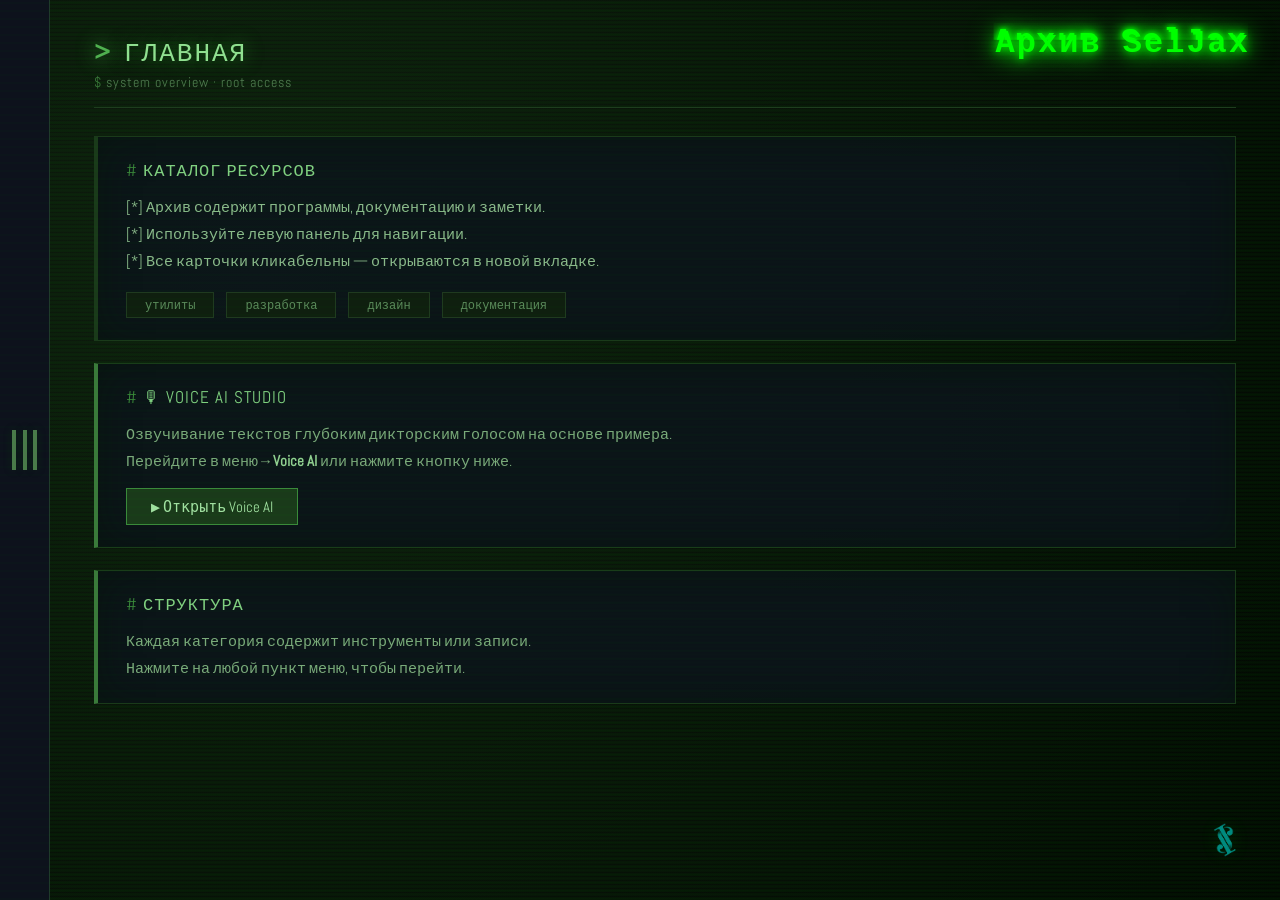
==== commit 506c5684: "Add files via upload" ====
--- a/index.html
+++ b/index.html
@@ -251,6 +251,7 @@
         .menu > ul > li:nth-of-type(7) > p { transition: transform 0.6s cubic-bezier(0.785, 0.135, 0.15, 0.86) 0.4s, color 0.2s ease; }
         .menu > ul > li:nth-of-type(8) > p { transition: transform 0.6s cubic-bezier(0.785, 0.135, 0.15, 0.86) 0.45s, color 0.2s ease; }
         .menu > ul > li:nth-of-type(9) > p { transition: transform 0.6s cubic-bezier(0.785, 0.135, 0.15, 0.86) 0.5s, color 0.2s ease; }
+        .menu > ul > li:nth-of-type(10) > p { transition: transform 0.6s cubic-bezier(0.785, 0.135, 0.15, 0.86) 0.55s, color 0.2s ease; }
 
         .menu > ul > li > p {
             transform: translateY(calc(100% + 10px));
@@ -502,6 +503,117 @@
         }
 
         .item-card .item-action { display: none; }
+
+        /* ============================================================
+           СТИЛИ ДЛЯ VOICE AI
+           ============================================================ */
+        .voice-ai-container {
+            display: flex;
+            flex-direction: column;
+            gap: 16px;
+        }
+
+        .voice-ai-container iframe {
+            width: 100%;
+            height: 70vh;
+            min-height: 500px;
+            border: 1px solid #1f3a1f;
+            border-radius: 4px;
+            background: #0b0e14;
+        }
+
+        .voice-ai-controls {
+            display: flex;
+            gap: 12px;
+            flex-wrap: wrap;
+            align-items: center;
+        }
+
+        .voice-ai-controls .btn {
+            background: #0f1f0f;
+            color: #80d080;
+            border: 1px solid #1f3a1f;
+            padding: 6px 16px;
+            cursor: pointer;
+            font-family: 'Abel', monospace;
+            font-size: 13px;
+            text-transform: uppercase;
+            letter-spacing: 1px;
+            transition: all 0.2s ease;
+            border-radius: 3px;
+        }
+
+        .voice-ai-controls .btn:hover {
+            background: #1a3a1a;
+            border-color: #50b050;
+            color: #b0f0b0;
+            box-shadow: 0 0 20px rgba(0, 60, 0, 0.2);
+        }
+
+        .voice-ai-controls .btn-primary {
+            background: #1a3a1a;
+            border-color: #3a8a3a;
+            color: #a0e0a0;
+            text-decoration: none;
+        }
+
+        .voice-ai-controls .btn-primary:hover {
+            background: #2a5a2a;
+            border-color: #60d060;
+        }
+
+        .status-indicator {
+            font-size: 12px;
+            color: #5a8a5a;
+            margin-left: auto;
+        }
+
+        .status-indicator .dot {
+            display: inline-block;
+            width: 8px;
+            height: 8px;
+            border-radius: 50%;
+            background: #3a7a3a;
+            margin-right: 6px;
+            animation: pulse-dot 2s infinite;
+        }
+
+        .status-indicator .dot.online {
+            background: #50d050;
+            box-shadow: 0 0 10px #40b040;
+        }
+
+        @keyframes pulse-dot {
+            0%, 100% { opacity: 1; }
+            50% { opacity: 0.3; }
+        }
+
+        .voice-ai-footer {
+            font-size: 12px;
+            color: #4f7a4f;
+            border-top: 1px solid #1a2a1a;
+            padding-top: 12px;
+            margin-top: 4px;
+        }
+
+        .voice-ai-footer a {
+            color: #70c070;
+            text-decoration: none;
+            border-bottom: 1px dashed #2a5a2a;
+        }
+
+        .voice-ai-footer a:hover {
+            color: #b0f0b0;
+            border-bottom-color: #60d060;
+        }
+
+        .voice-ai-footer code {
+            background: #0f1f0f;
+            color: #80d080;
+            padding: 2px 8px;
+            border-radius: 2px;
+            font-size: 11px;
+        }
 
         @media (max-width: 720px) {
             .menu-trigger { width: 40px; }
@@ -517,6 +629,7 @@
             .logo { bottom: 20px; right: 20px; }
             .matrix-text { font-size: 22px; }
             .header-title { top: 15px; right: 20px; }
+            .voice-ai-container iframe { height: 55vh; min-height: 350px; }
         }
 
         @media (max-width: 480px) {
@@ -532,6 +645,7 @@
             .logo { bottom: 15px; right: 15px; }
             .matrix-text { font-size: 18px; }
             .header-title { top: 10px; right: 15px; }
+            .voice-ai-container iframe { height: 45vh; min-height: 280px; }
         }
     </style>
 </head>
@@ -556,7 +670,7 @@
         <span class="menu-label">меню</span>
         <nav class="menu" id="sideMenu">
             <ul class="category-list" id="categoryList">
-                <li data-link="index.html">
+                <li data-link="#home">
                     <p>Главная</p>
                 </li>
                 <li data-has-sub="true">
@@ -577,6 +691,9 @@
                 <li data-link="radio.html">
                     <p>SelRadio</p>
                 </li>
+                <li data-link="#voice-ai">
+                    <p>🎙 Voice AI</p>
+                </li>
                 <li data-link="donate.html">
                     <p>Поддержать</p>
                 </li>
@@ -595,28 +712,100 @@
 
     <div class="app-wrapper" id="appWrapper">
         <main class="main-content" id="mainContent">
-            <div class="page-title">Главная</div>
-            <div class="page-sub">system overview · root access</div>
-            <div class="info-block">
-                <h3>Каталог ресурсов</h3>
-                <p>
-                    [*] Архив содержит программы, документацию и заметки.<br>
-                    [*] Используйте левую панель для навигации.<br>
-                    [*] Все карточки кликабельны — открываются в новой вкладке.
-                </p>
-                <div style="margin-top: 18px; display: flex; gap: 12px; flex-wrap: wrap;">
-                    <span style="background:#0f1f0f; padding:4px 18px; border:1px solid #1f3a1f; font-size:12px; color:#5a8a5a;">утилиты</span>
-                    <span style="background:#0f1f0f; padding:4px 18px; border:1px solid #1f3a1f; font-size:12px; color:#5a8a5a;">разработка</span>
-                    <span style="background:#0f1f0f; padding:4px 18px; border:1px solid #1f3a1f; font-size:12px; color:#5a8a5a;">дизайн</span>
-                    <span style="background:#0f1f0f; padding:4px 18px; border:1px solid #1f3a1f; font-size:12px; color:#5a8a5a;">документация</span>
+            <!-- ГЛАВНАЯ СТРАНИЦА -->
+            <div id="page-home">
+                <div class="page-title">Главная</div>
+                <div class="page-sub">system overview · root access</div>
+                
+                <div class="info-block">
+                    <h3>Каталог ресурсов</h3>
+                    <p>
+                        [*] Архив содержит программы, документацию и заметки.<br>
+                        [*] Используйте левую панель для навигации.<br>
+                        [*] Все карточки кликабельны — открываются в новой вкладке.
+                    </p>
+                    <div style="margin-top: 18px; display: flex; gap: 12px; flex-wrap: wrap;">
+                        <span style="background:#0f1f0f; padding:4px 18px; border:1px solid #1f3a1f; font-size:12px; color:#5a8a5a;">утилиты</span>
+                        <span style="background:#0f1f0f; padding:4px 18px; border:1px solid #1f3a1f; font-size:12px; color:#5a8a5a;">разработка</span>
+                        <span style="background:#0f1f0f; padding:4px 18px; border:1px solid #1f3a1f; font-size:12px; color:#5a8a5a;">дизайн</span>
+                        <span style="background:#0f1f0f; padding:4px 18px; border:1px solid #1f3a1f; font-size:12px; color:#5a8a5a;">документация</span>
+                    </div>
+                </div>
+
+                <div class="info-block" style="border-left-color:#3a7a3a;">
+                    <h3>🎙 Voice AI Studio</h3>
+                    <p style="color:#7aaa7a;">
+                        Озвучивание текстов глубоким дикторским голосом на основе примера.<br>
+                        Перейдите в меню → <strong style="color:#90d090;">Voice AI</strong> или нажмите кнопку ниже.
+                    </p>
+                    <div style="margin-top:14px;">
+                        <a href="#voice-ai" onclick="showPage('voice-ai'); return false;" 
+                           style="display:inline-block; background:#1a3a1a; color:#a0e0a0; border:1px solid #3a8a3a; padding:8px 24px; text-decoration:none; font-family:'Abel',monospace; font-size:15px; transition:all 0.2s;">
+                            ▶ Открыть Voice AI
+                        </a>
+                    </div>
+                </div>
+
+                <div class="info-block" style="border-left-color:#3a7a3a;">
+                    <h3>Структура</h3>
+                    <p style="color:#7aaa7a;">
+                        Каждая категория содержит инструменты или записи.<br>
+                        Нажмите на любой пункт меню, чтобы перейти.
+                    </p>
                 </div>
             </div>
-            <div class="info-block" style="border-left-color:#3a7a3a;">
-                <h3>Структура</h3>
-                <p style="color:#7aaa7a;">
-                    Каждая категория содержит инструменты или записи.<br>
-                    Нажмите на любую карточку, чтобы открыть.
-                </p>
+
+            <!-- СТРАНИЦА VOICE AI -->
+            <div id="page-voice-ai" style="display:none;">
+                <div class="page-title">Voice AI Studio</div>
+                <div class="page-sub">neural voice synthesis · tts engine</div>
+
+                <div class="info-block" style="border-left-color:#50b050;">
+                    <h3>🎙 Генерация голоса</h3>
+                    <p>
+                        Озвучивание текстов глубоким дикторским голосом на основе примера.<br>
+                        Выберите голос, введите текст и нажмите «Сгенерировать».
+                    </p>
+                </div>
+
+                <div class="voice-ai-container">
+                    <div class="voice-ai-controls">
+                        <span style="color:#5a8a5a; font-size:13px;">🔊 Активный движок:</span>
+                        <span style="color:#80d080; font-size:13px; font-weight:bold;">Gemini TTS + Yandex SpeechKit</span>
+                        <span class="status-indicator">
+                            <span class="dot online"></span> API готов
+                        </span>
+                    </div>
+
+                    <iframe
+                        src="./voice_ai/player.html"
+                        title="Voice AI Player"
+                        sandbox="allow-scripts allow-same-origin allow-forms allow-popups"
+                        loading="lazy"
+                    ></iframe>
+
+                    <div class="voice-ai-controls" style="justify-content:flex-end;">
+                        <button class="btn" onclick="document.querySelector('.voice-ai-container iframe').contentWindow.location.reload();">
+                            🔄 Обновить
+                        </button>
+                        <a href="./voice_ai/player.html" target="_blank" class="btn btn-primary">
+                            ⬆ Открыть в полном окне
+                        </a>
+                        <a href="#home" class="btn" onclick="showPage('home'); return false;">
+                            ⬅ На главную
+                        </a>
+                    </div>
+
+                    <div class="voice-ai-footer">
+                        ⚡ Для генерации новых текстов требуется Gemini API ключ.
+                        Бесплатный ключ можно получить в 
+                        <a href="https://aistudio.google.com/app/apikey" target="_blank">Google AI Studio</a>.
+                        Альтернативно — Яндекс SpeechKit.
+                        <br>
+                        <span style="color:#4a7a4a;">💡 Полная версия студии: </span>
+                        <code>npm run dev</code> в папке <code>voice_ai</code>
+                    </div>
+                </div>
             </div>
         </main>
     </div>
@@ -650,6 +839,33 @@
             });
 
             // ============================================================
+            // ФУНКЦИЯ ПЕРЕКЛЮЧЕНИЯ СТРАНИЦ
+            // ============================================================
+            window.showPage = function(pageId) {
+                const homePage = document.getElementById('page-home');
+                const voicePage = document.getElementById('page-voice-ai');
+                
+                if (homePage) homePage.style.display = 'none';
+                if (voicePage) voicePage.style.display = 'none';
+                
+                if (pageId === 'voice-ai' && voicePage) {
+                    voicePage.style.display = 'block';
+                    const title = document.querySelector('.page-title');
+                    if (title) title.textContent = 'Voice AI Studio';
+                } else if (homePage) {
+                    homePage.style.display = 'block';
+                    const title = document.querySelector('.page-title');
+                    if (title) title.textContent = 'Главная';
+                }
+
+                // Закрываем меню
+                if (isMenuOpen) {
+                    isMenuOpen = false;
+                    appWrapper.style.transform = 'translateX(0)';
+                }
+            };
+
+            // ============================================================
             // ОБРАБОТЧИКИ КЛИКОВ ПО МЕНЮ
             // ============================================================
             const menuItems = document.querySelectorAll('.category-list > li[data-link]');
@@ -657,13 +873,20 @@
             menuItems.forEach(item => {
                 item.addEventListener('click', function(e) {
                     const link = this.dataset.link;
-                    if (link) {
+                    
+                    if (link && link.startsWith('#')) {
+                        e.preventDefault();
+                        const pageId = link.substring(1);
+                        showPage(pageId);
+                    } else if (link) {
                         window.location.href = link;
                     }
                 });
             });
 
-            // Обработка подпунктов (программное обеспечение)
+            // ============================================================
+            // ПОДМЕНЮ "Программное обеспечение"
+            // ============================================================
             const subItems = document.querySelectorAll('.sub-items li[data-link]');
             subItems.forEach(item => {
                 item.addEventListener('click', function(e) {
@@ -675,22 +898,16 @@
                 });
             });
 
-            // Раскрытие подменю при наведении на "Программное обеспечение"
             const softwareItem = document.querySelector('.category-list > li[data-has-sub]');
             if (softwareItem) {
                 softwareItem.addEventListener('mouseenter', function() {
                     const subMenu = this.querySelector('.sub-items');
-                    if (subMenu) {
-                        subMenu.style.display = 'block';
-                    }
+                    if (subMenu) subMenu.style.display = 'block';
                 });
                 softwareItem.addEventListener('mouseleave', function() {
                     const subMenu = this.querySelector('.sub-items');
-                    if (subMenu) {
-                        subMenu.style.display = 'none';
-                    }
+                    if (subMenu) subMenu.style.display = 'none';
                 });
-                // Для клика на самом пункте — перенаправляем на первую подкатегорию
                 softwareItem.addEventListener('click', function(e) {
                     const firstSub = this.querySelector('.sub-items li[data-link]');
                     if (firstSub) {
@@ -721,8 +938,22 @@
                 });
             }
 
+            // ============================================================
+            // ОБРАБОТКА HASH В URL
+            // ============================================================
+            if (window.location.hash) {
+                const hash = window.location.hash.substring(1);
+                if (hash === 'voice-ai') {
+                    setTimeout(function() {
+                        showPage('voice-ai');
+                    }, 100);
+                }
+            }
+
             console.log('%c📂 Архив SelJax загружен', 'color:#0f0;font-size:16px;');
             console.log('📌 Меню на русском языке');
+            console.log('🎙 Voice AI Studio добавлена в меню!');
+            console.log('🔗 Прямая ссылка: https://seljax.github.io/#voice-ai');
 
         })();
     </script>
